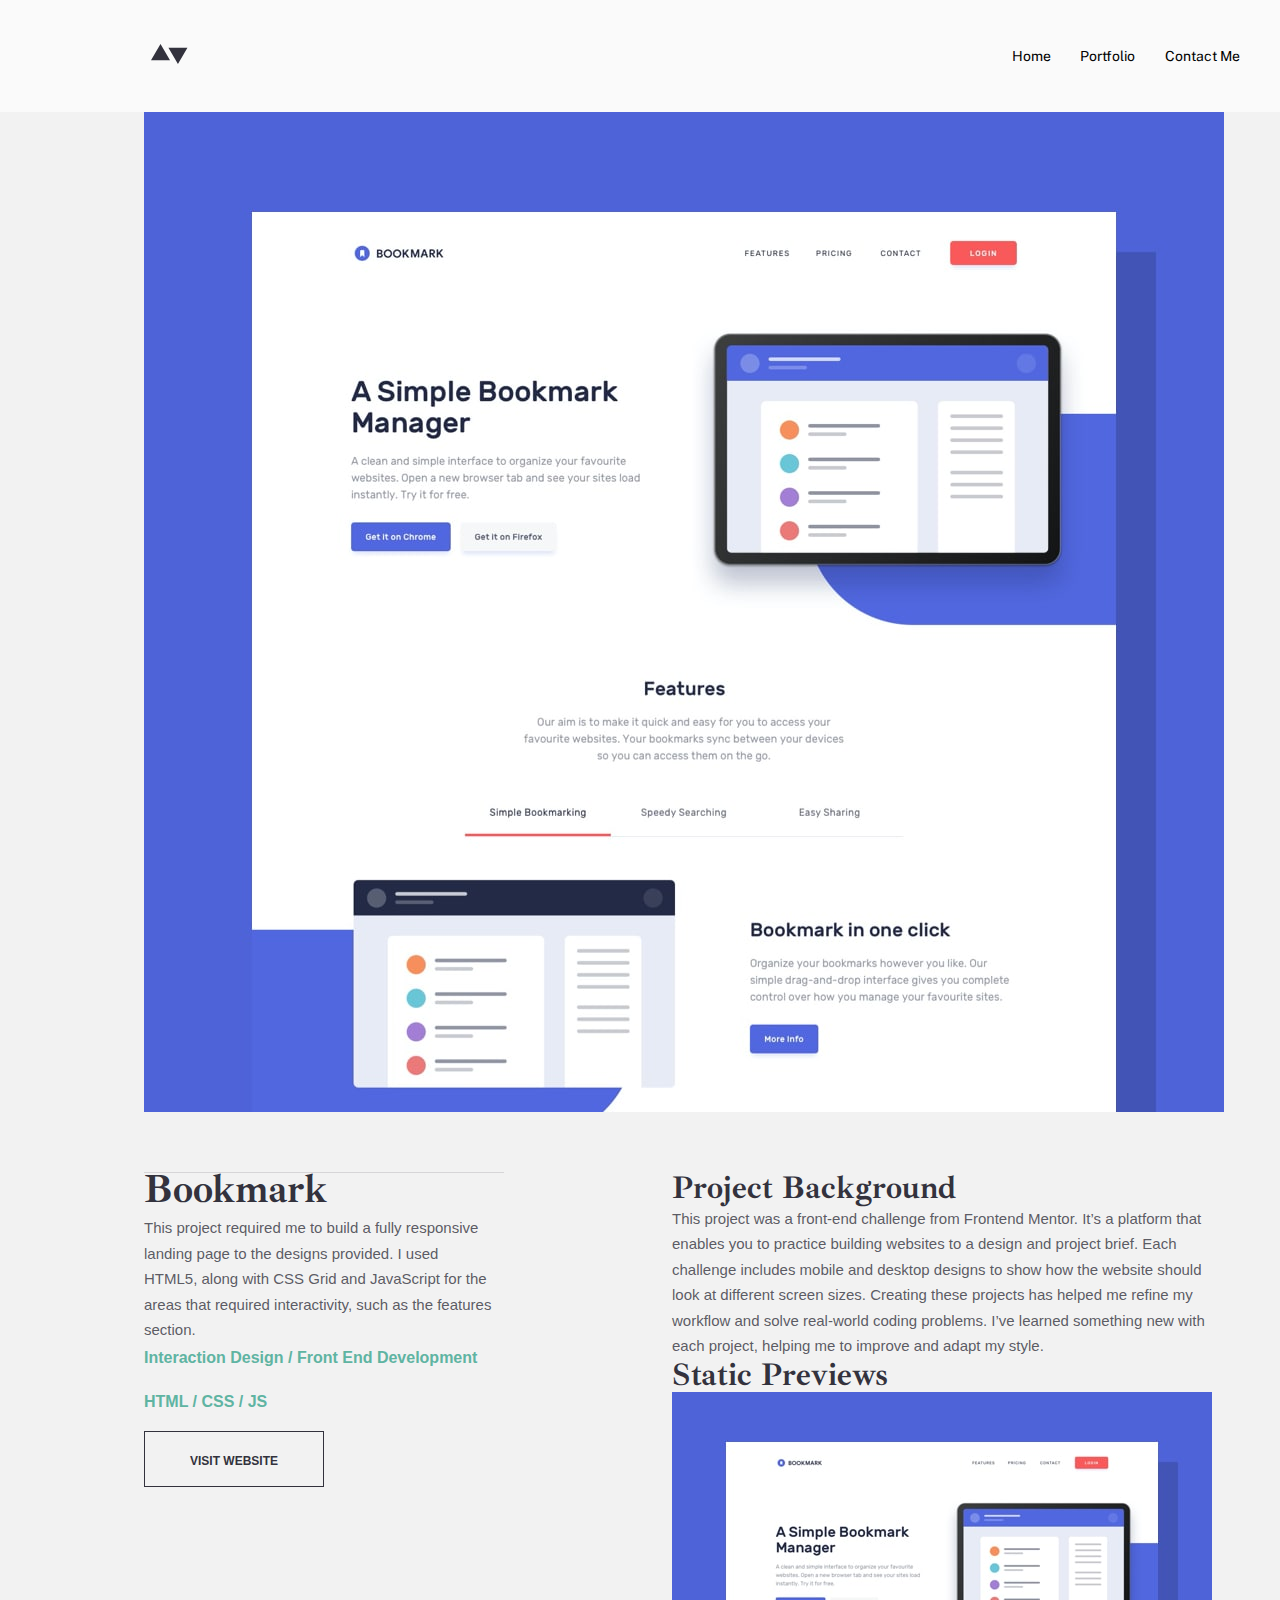
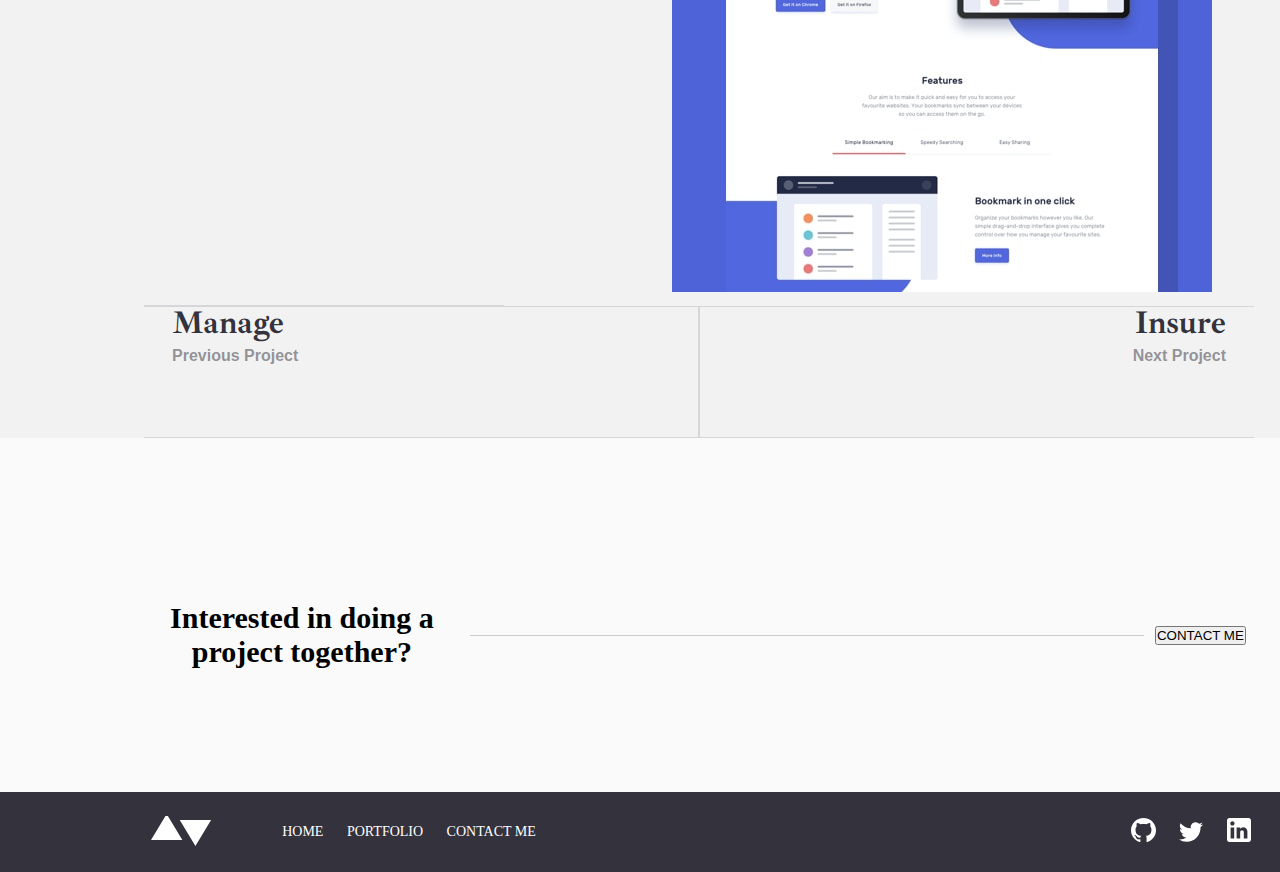
==== assets/pages/bookmark.html @ 5e975a42 "MPW-12: bookmark page fix update" ====
<!DOCTYPE html>
<html lang="en">

<head>
    <meta charset="UTF-8">
    <meta name="viewport" content="width=device-width, initial-scale=1.0">

    <link rel="icon" type="image/png" sizes="32x32" href="./images/favicon-32x32.png">
    <link rel="stylesheet" href="../custom/css/root.css" />

    <!-- Add your css here -->
    <link rel="stylesheet" href="../custom/css/bookmark.css" />
    <!-- end of css reference -->

    <title>Frontend Mentor | Bookmark Project</title>
</head>

<body>
    <!-- header -->
    <header>
        <!-- begining primary navagtion -->
        <nav>
            <!-- website logo -->
            <div class="site-brand-logo-container">
                <img src="../images/logo.svg" alt="site logo" />
            </div>
            <div class="empty-col-separator"></div>
            <div class="nav-items-container">
                <ul class="nav-items-list">
                    <li class="nav-list-item">Home</li>
                    <li class="nav-list-item">Portfolio</li>
                    <li class="nav-list-item">Contact Me</li>
                </ul>
            </div>
        </nav>
    </header>
    <!-- end of header -->
    <main>
        <!-- Add your content here -->
        <div class="bookmark_image">
            <img src="../images/portfolio/desktop/image-portfolio-bookmark@2x.jpg" alt="">
        </div>
        <div class="bookmark_links">
            <section class="bookmark_info1">
                <h3>Bookmark</h3>
                <p>
                    This project required me to build a fully responsive landing page to the designs provided. I used
                    HTML5, along with CSS Grid and JavaScript for the areas that required interactivity, such as the
                    features section.
                </p>

                <div><a href="http://">Interaction Design / Front End Development</a></div>
                <div><a href="http://">HTML / CSS / JS</a></div>
                <div class="visit"><a href="http://">VISIT WEBSITE</a></div>

            </section>
            <section class="bookmark_info2">
                <div class="project_background">
                    <h3>Project Background</h3>
                    <p>
                        This project was a front-end challenge from Frontend Mentor. It’s a platform that enables you to
                        practice building websites to a design and project brief. Each challenge includes mobile and
                        desktop designs to show how the website should look at different screen sizes. Creating these
                        projects has helped me refine my workflow and solve real-world coding problems. I’ve learned
                        something new with each project, helping me to improve and adapt my style.
                    </p>
                </div>
                <div class="static_previews">
                    <h3>
                        Static Previews
                    </h3>
                    <img src="../images/portfolio/desktop/image-portfolio-bookmark.jpg" alt="">
                    <p>

                    </p>

                </div>


            </section>
        </div>
        <div class="prev_next">
            <div class="prev">
                <label for="">
                    <h3>Manage</h3>
                </label>
                <a href="">Previous Project</a>

            </div>
            <div class="next">
                <label for="">
                    <h3>Insure</h3>
                </label>
                <a href="">Next Project</a>
            </div>

        </div>

    </main>

    <!-- footer -->
    <footer>
        <div class="footer-container">
            <div class="footer-col-1">
                <h2> Interested in doing a project together? </h2>
            </div>
            <div class="footer-col-2">
                <div class="footer-line-sparator"></div>
            </div>

            <div class="footer-col-3">
                <input type="button" value="CONTACT ME" />
            </div>
        </div>
    </footer>
    <div class="foot-notes-container">
        <div class="foot-notes">

            <div class="foot-logo">
                <svg xmlns="http://www.w3.org/2000/svg" width="61" height="32">
                    <path fill="#FFF" fill-rule="evenodd"
                        d="M60.082 5.878L44.408 32 28.735 5.878h31.347zM15.673 0l15.674 26.122H0L15.673 0z" /></svg>
            </div>
            <div class="foot-nav-items">
                <ul class="foot-nav-list-items">
                    <li>HOME</li>
                    <li>PORTFOLIO</li>
                    <li>CONTACT ME</li>
                </ul>
            </div>
            <div class="empty-col"></div>
            <div class="social-icons">
                <ul class="social-icons-list-items">
                    <li>
                        <svg xmlns="http://www.w3.org/2000/svg" width="25" height="24">
                            <path fill="#FFF"
                                d="M12.5 0C5.594 0 0 5.51 0 12.305c0 5.437 3.581 10.048 8.547 11.674.625.116.854-.265.854-.592 0-.292-.01-1.066-.016-2.092-3.477.742-4.21-1.65-4.21-1.65-.569-1.42-1.39-1.8-1.39-1.8-1.133-.764.087-.748.087-.748 1.255.086 1.914 1.268 1.914 1.268 1.115 1.881 2.927 1.338 3.641 1.024.113-.797.434-1.338.792-1.646-2.776-.308-5.694-1.366-5.694-6.08 0-1.343.484-2.44 1.286-3.302-.14-.31-.562-1.562.11-3.256 0 0 1.047-.33 3.437 1.261 1-.273 2.063-.409 3.125-.415 1.063.006 2.125.142 3.125.415 2.375-1.591 3.422-1.261 3.422-1.261.672 1.694.25 2.945.125 3.256.797.861 1.281 1.959 1.281 3.302 0 4.727-2.921 5.767-5.703 6.07.438.369.844 1.123.844 2.276 0 1.647-.016 2.97-.016 3.37 0 .322.22.707.86.584 5-1.615 8.579-6.23 8.579-11.658C25 5.509 19.403 0 12.5 0z" />
                        </svg>
                    </li>
                    <li>
                        <svg xmlns="http://www.w3.org/2000/svg" width="24" height="20">
                            <path fill="#FFF"
                                d="M24 2.557a9.83 9.83 0 01-2.828.775A4.932 4.932 0 0023.337.608a9.864 9.864 0 01-3.127 1.195A4.916 4.916 0 0016.616.248c-3.179 0-5.515 2.966-4.797 6.045A13.978 13.978 0 011.671 1.149a4.93 4.93 0 001.523 6.574 4.903 4.903 0 01-2.229-.616c-.054 2.281 1.581 4.415 3.949 4.89a4.935 4.935 0 01-2.224.084 4.928 4.928 0 004.6 3.419A9.9 9.9 0 010 17.54a13.94 13.94 0 007.548 2.212c9.142 0 14.307-7.721 13.995-14.646A10.025 10.025 0 0024 2.557z" />
                        </svg>
                    </li>
                    <li>
                        <svg xmlns="http://www.w3.org/2000/svg" width="24" height="24">
                            <path fill="#FFF"
                                d="M21.6 0H2.4C1.08 0 0 1.08 0 2.4v19.2C0 22.92 1.08 24 2.4 24h19.2c1.32 0 2.4-1.08 2.4-2.4V2.4C24 1.08 22.92 0 21.6 0zM7.2 20.4H3.6V9.6h3.6v10.8zM5.4 7.56c-1.2 0-2.16-.96-2.16-2.16 0-1.2.96-2.16 2.16-2.16 1.2 0 2.16.96 2.16 2.16 0 1.2-.96 2.16-2.16 2.16zm15 12.84h-3.6v-6.36c0-.96-.84-1.8-1.8-1.8-.96 0-1.8.84-1.8 1.8v6.36H9.6V9.6h3.6v1.44c.6-.96 1.92-1.68 3-1.68 2.28 0 4.2 1.92 4.2 4.2v6.84z" />
                        </svg>
                    </li>
                </ul>
            </div>
            <div></div>
        </div>
    </div>
    <!-- end of footer -->

</body>

</html>
---- assets/custom/css/root.css ----
@import url("https://fonts.googleapis.com/css2?family=Ibarra+Real+Nova:wght@400;700&family=Public+Sans&display=swap");

* {
  margin: 0;
  padding: 0;
  box-sizing: border-boxs;
}

:root {
  --SlightlyDesaturatedCyan: #5fb4a2;
  --DarkBlue: #203a4c;
  --GrayishDarkBlue: #33323d;
  --VeryLightGreyBG: #fafafa;
  --LightGreyTextField: #eaeaeb;
  --BrightRedErrors: #f43030;
  --white: #fff;
}

body {
  width: 1440px;
  background-color: var(--VeryLightGreyBG);
  overflow-x: hidden;
}

/* navigation */

nav,
main,
.foot-notes {
  width: 79%;
  height: 32px;
  display: flex;
  justify-content: start;
  align-items: center;
  margin: 40px auto;
  overflow: hidden;
  box-sizing: border-box;
  font-size: 14px;
}

.site-brand-logo-container img {
  width: 60%;
  height: auto;
}
.nav-items-container ul li {
  font-family: "Public Sans", sans-serif;
  display: inline-block;
  list-style: none;
  margin-left: 26px;
}
.empty-col-separator {
  width: 68%;
}
/* Footer */

footer {
  width: 100%;
  height: 314px;
  display: flex;
  justify-content: center;
}
.footer-container {
  width: 78%;
  height: 100%;
  display: flex;
  justify-content: end;
  align-items: center;
  overflow: hidden;
  box-sizing: border-box;
  font-size: 14px;
  margin-left: -50px;
  text-align: center;
}

.footer-container > div {
  display: flex;
  align-items: center;
  height: 100%;
}
.footer-col-1 {
  width: 29%;
  margin: 0 auto;
}
.footer-col-2 {
  text-align: center;
  width: 60%;
}
.footer-line-sparator {
  width: 100%;
  height: 1px;
  background-color: #ccc;
  margin: 0 auto;
}
.footer-col-3 {
  display: flex;
  justify-content: center;
  width: 10%;
}
.foot-notes-container {
  width: 100%;
  height: 80px;
  background-color: var(--GrayishDarkBlue);
  display: flex;
  align-items: center;
  color: var(--white);
}
.foot-notes > .foot-nav-items > ul li,
.social-icons > ul li {
  display: inline-block;
  margin: 10px;
}
.foot-logo img {
  width: 60.08px;
  height: 32px;
}

.foot-notes > div {
  display: inline-block;
}
.empty-col {
  width: 40%;
}

.social-icons,
.foot-nav-items,
.empty-col {
  margin-left: 60px;
}

/* Typography */
h1 {
  font-family: "Ibarra Real Nova Bold";
  font-size: 44px;
  padding: 50px;
  line-height: -0.45;
}
h2 {
  font-family: "Ibarra Real Nova Bold";
  font-size: 30px;
  line-height: -0.36;
  padding: 30px;
}

h3 {
  font-family: "Ibarra Real Nova Regular";
  /* 32px, 36px Line, -0.29Charater */
}

p {
  font-family: "Public Sans Regular";
  font-size: 16px;
  line-height: 30px;
}

p {
  font-family: "Public Sans Regular";
  font-size: 15px;
  line-height: 30px;
}
---- assets/custom/css/bookmark.css ----
main {
  background-color: #f2f2f2;
  display: grid;
  align-content: space-around;
  justify-content: space-between;
  padding: 0 10%;
  width: 1440px;
  height: auto;
}
.bookmark_links {
  display: flex;
  justify-content: space-between;
  width: 1110px;
  margin-top: 4em;
}

.bookmark_info1 {
  margin: 4em, 0;
  padding-bottom: 8px;
  padding-right: 10px;
  border-top: 1px solid rgba(51, 50, 61, 0.15);
  border-bottom: 1px solid rgba(51, 50, 61, 0.15);
}
.bookmark_info1 > h3 {
  margin-bottom: 0;
  height: 42px;
  width: 350px;
  left: 0px;
  top: 0px;
  color: #33323d;
  font-family: Ibarra Real Nova;
  font-style: Bold;
  font-size: 40px;
  line-height: 42px;
  line-height: 84%;
}
p {
  font-family: sans-serif;
  font-size: 15px;
  font-weight: 400px;
  line-height: 30px;
  line-height: 170%;
  text-align: left;
  color: rgba(51, 50, 61, 0.8);
}

.bookmark_info1 > div {
  margin-bottom: 1em;
}
.visit {
  border: 1px solid #33323d;

  display: flex;
  width: 178px;
  height: 40px;
  justify-content: space-around;
  padding-top: 4%;
}
.visit > a {
  color: #33323d;
  font-size: 12px;
}

div > a {
  color: #5fb4a2;
  text-decoration: none;
  font-family: sans-serif;
  font-size: 16px;
  font-weight: 700;
  line-height: 30px;
  letter-spacing: 0px;
  text-align: left;
}
.bookmark_info2 {
  /* margin-top: 3em; */
  margin-left: 12em;
  padding-bottom: 10px;
  padding-right: 50px;
}
.project_background > h3 {
  margin-top: 0;
  left: 0px;
  top: 0px;
  color: #33323d;
  font-family: Ibarra Real Nova;
  font-size: 32px;
  line-height: 42px;
  line-height: 105%;
}
.static_previews > h3 {
  margin-top: 0;
  left: 0px;
  top: 0px;
  color: #33323d;
  font-family: Ibarra Real Nova;
  font-size: 32px;
  line-height: 42px;
  line-height: 105%;
}
.prev_next {
  display: flex;
  width: 1110px;
  height: 130px;
  border-top: 1px solid rgba(51, 50, 61, 0.15);
  border-bottom: 1px solid rgba(51, 50, 61, 0.15);
}
.prev_next > .prev {
  border-right: 1px solid rgba(51, 50, 61, 0.15);
  width: 50%;
  padding-left: 2em;
}
.prev_next > .next {
  padding-right: 2em;
  direction: rtl;
  border-left: 1px solid rgba(51, 50, 61, 0.15);
  width: 50%;
}
.prev > a,
.next > a {
  color: rgba(51, 50, 61, 0.5);
}
label > h3 {
  margin-top: 0;
  left: 0px;
  top: 0px;
  color: #33323d;
  font-family: Ibarra Real Nova;
  font-size: 32px;
  line-height: 42px;
  line-height: 105%;
}
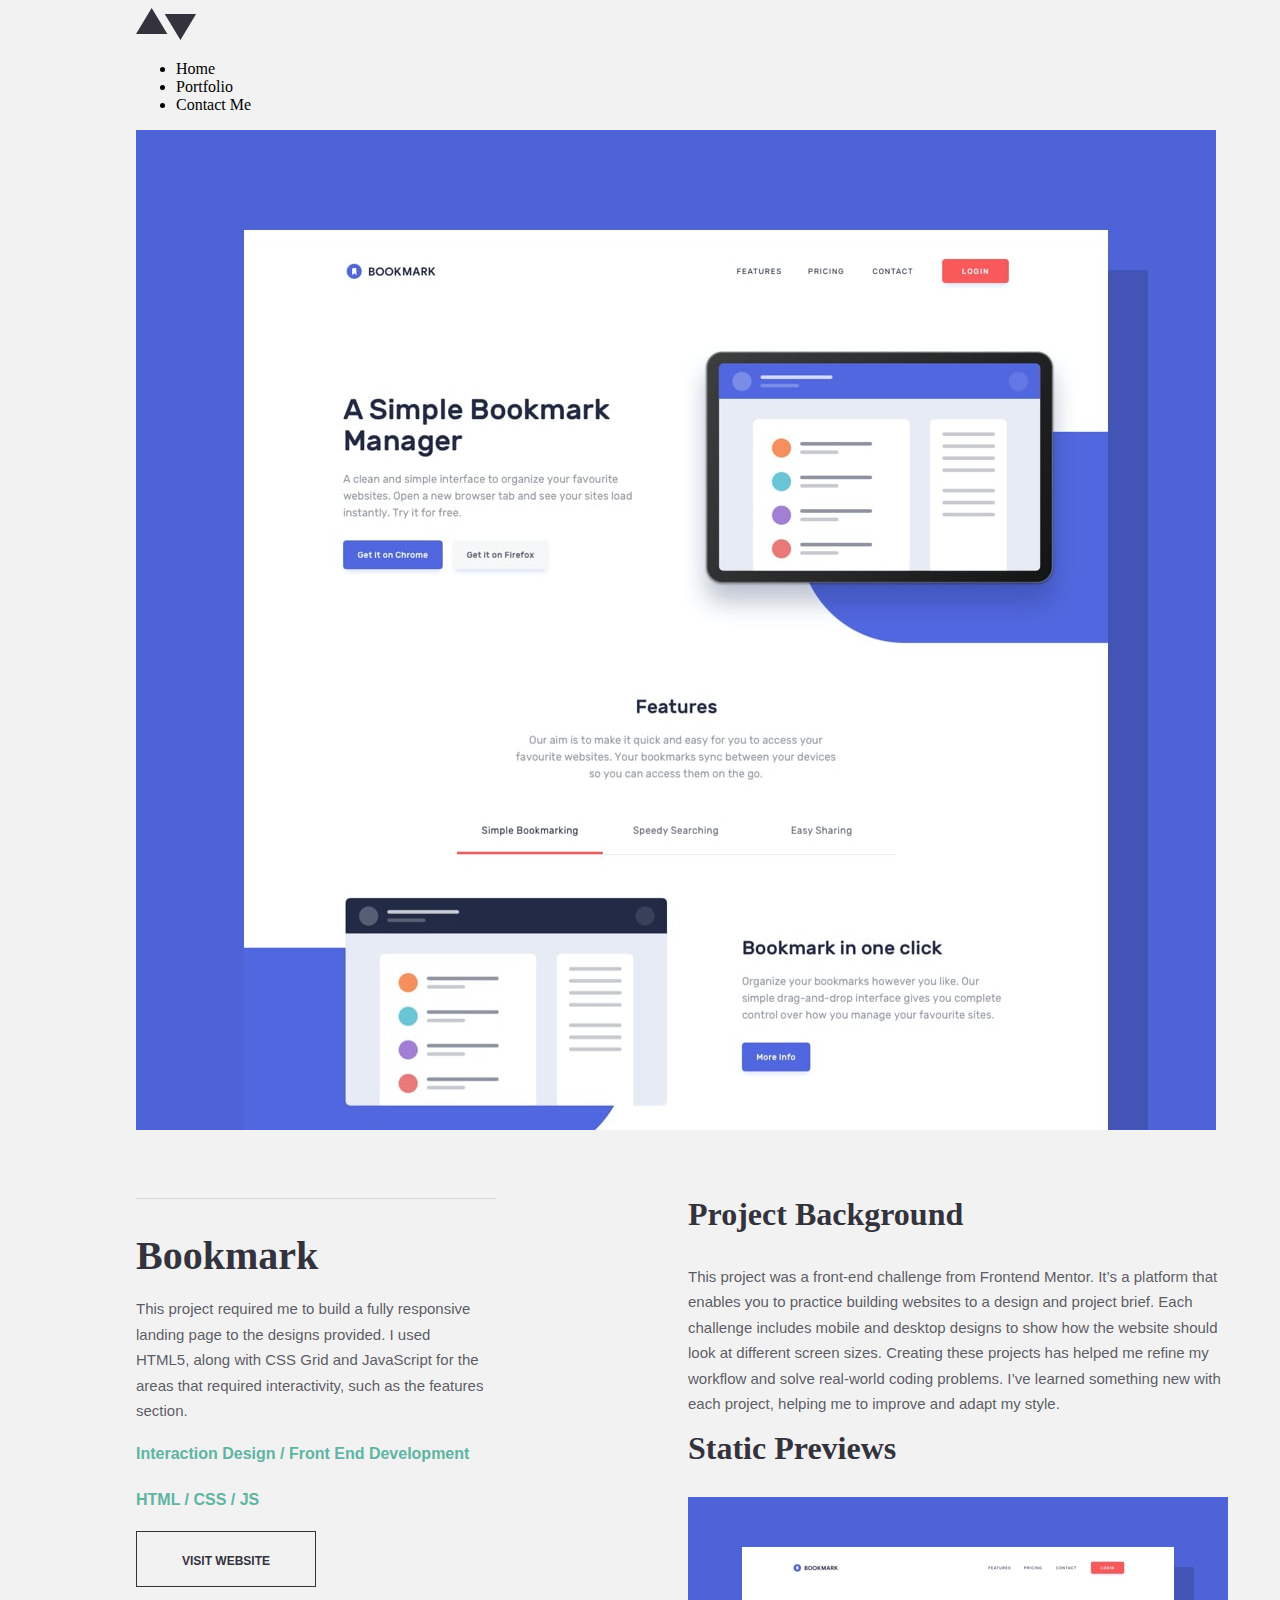
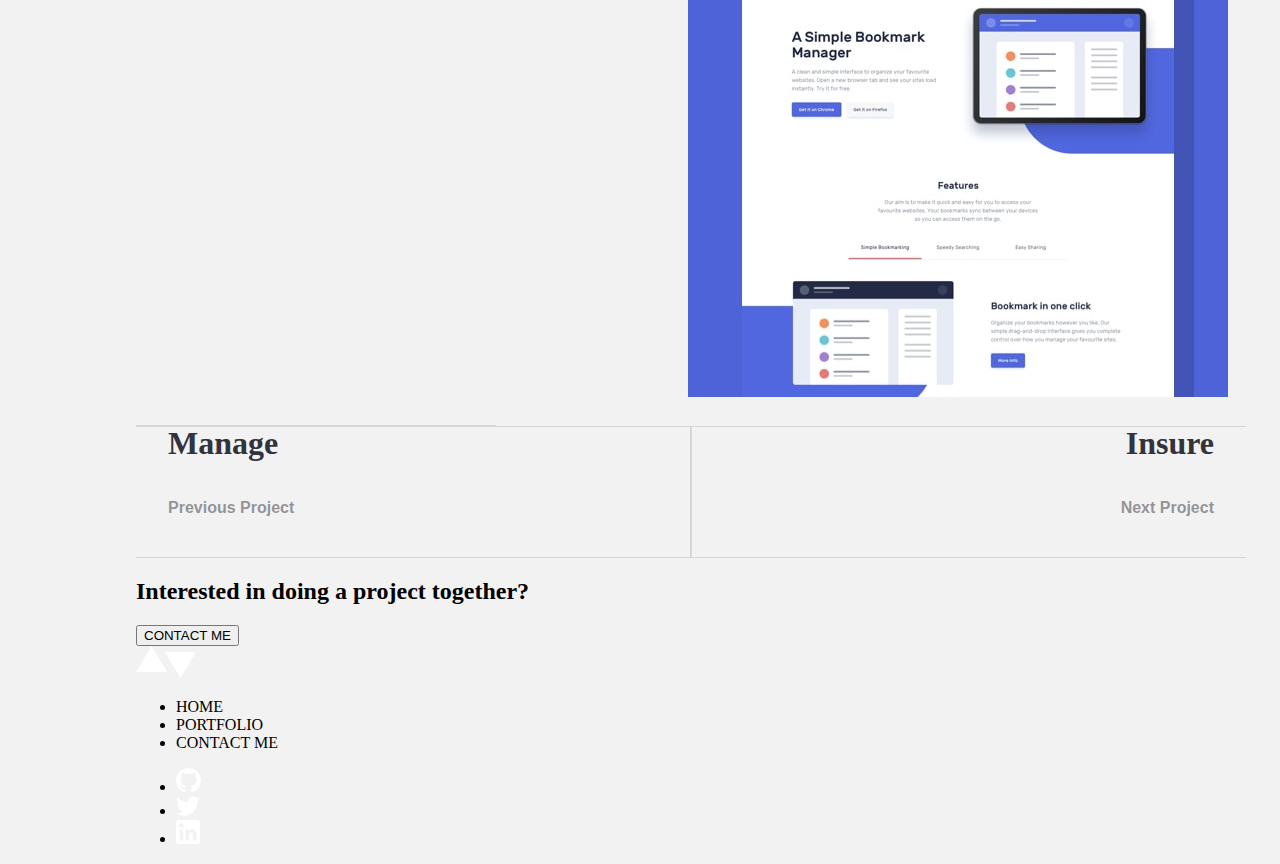
==== commit a14a1292: "Merge pull request #5 from BoaduJnr/MPW-12" ====
--- a/assets/pages/bookmark.html
+++ b/assets/pages/bookmark.html
@@ -6,7 +6,7 @@
     <meta name="viewport" content="width=device-width, initial-scale=1.0">
 
     <link rel="icon" type="image/png" sizes="32x32" href="./images/favicon-32x32.png">
-    <link rel="stylesheet" href="../custom/css/root.css" />
+    <!-- <link rel="stylesheet" href="../custom/css/root.css" /> -->
 
     <!-- Add your css here -->
     <link rel="stylesheet" href="../custom/css/bookmark.css" />
@@ -43,10 +43,8 @@
         <div class="bookmark_links">
             <section class="bookmark_info1">
                 <h3>Bookmark</h3>
-                <p>
-                    This project required me to build a fully responsive landing page to the designs provided. I used
-                    HTML5, along with CSS Grid and JavaScript for the areas that required interactivity, such as the
-                    features section.
+                 <p>
+                    This project required me to build a fully responsive landing page to the designs provided. I used HTML5, along with CSS Grid and JavaScript for the areas that required interactivity, such as the features section.
                 </p>
 
                 <div><a href="http://">Interaction Design / Front End Development</a></div>
@@ -58,16 +56,12 @@
                 <div class="project_background">
                     <h3>Project Background</h3>
                     <p>
-                        This project was a front-end challenge from Frontend Mentor. It’s a platform that enables you to
-                        practice building websites to a design and project brief. Each challenge includes mobile and
-                        desktop designs to show how the website should look at different screen sizes. Creating these
-                        projects has helped me refine my workflow and solve real-world coding problems. I’ve learned
-                        something new with each project, helping me to improve and adapt my style.
+                        This project was a front-end  challenge from Frontend Mentor. It’s a platform that enables you to practice building websites to a design and project brief. Each challenge includes mobile and desktop designs to show how the website should look at different screen sizes. Creating these projects has helped me refine my workflow and solve real-world coding problems. I’ve learned something new with each project, helping me to improve and adapt my style.
                     </p>
                 </div>
                 <div class="static_previews">
                     <h3>
-                        Static Previews
+                        Static Previews 
                     </h3>
                     <img src="../images/portfolio/desktop/image-portfolio-bookmark.jpg" alt="">
                     <p>
@@ -75,25 +69,21 @@
                     </p>
 
                 </div>
-
-
+                
+               
             </section>
         </div>
         <div class="prev_next">
             <div class="prev">
-                <label for="">
-                    <h3>Manage</h3>
-                </label>
+                <label for=""><h3>Manage</h3></label>
                 <a href="">Previous Project</a>
 
             </div>
             <div class="next">
-                <label for="">
-                    <h3>Insure</h3>
-                </label>
+                <label for=""><h3>Insure</h3></label>
                 <a href="">Next Project</a>
             </div>
-
+            
         </div>
 
     </main>
--- a/assets/custom/css/bookmark.css
+++ b/assets/custom/css/bookmark.css
@@ -1,131 +1,146 @@
-main {
-  background-color: #f2f2f2;
-  display: grid;
-  align-content: space-around;
-  justify-content: space-between;
-  padding: 0 10%;
-  width: 1440px;
-  height: auto;
+body{
+    background-color: #F2F2F2;
+    /* display: grid;
+    align-content: space-around;
+    justify-content: space-between; */
+    padding: 0 10%;
+    Width: 1440px;
+    
 }
 .bookmark_links {
-  display: flex;
-  justify-content: space-between;
-  width: 1110px;
-  margin-top: 4em;
+    display: flex;
+    justify-content: space-between;
+    Width: 1110px;
+    margin-top: 4em;
+
 }
 
-.bookmark_info1 {
-  margin: 4em, 0;
-  padding-bottom: 8px;
-  padding-right: 10px;
-  border-top: 1px solid rgba(51, 50, 61, 0.15);
-  border-bottom: 1px solid rgba(51, 50, 61, 0.15);
+
+.bookmark_info1{
+    margin: 4em, 0;
+    padding-bottom: 8px;
+    padding-right: 10px;
+    border-top: 1px solid  rgba(51,50,61,0.15);
+    border-bottom: 1px solid  rgba(51,50,61,0.15);
+    
 }
-.bookmark_info1 > h3 {
-  margin-bottom: 0;
-  height: 42px;
-  width: 350px;
-  left: 0px;
-  top: 0px;
-  color: #33323d;
-  font-family: Ibarra Real Nova;
-  font-style: Bold;
-  font-size: 40px;
-  line-height: 42px;
-  line-height: 84%;
+.bookmark_info1 >h3{
+    margin-bottom: 0;
+    height: 42px;
+    width: 350px;
+    left: 0px;
+    top: 0px;
+    color: #33323D;
+    Font-family: Ibarra Real Nova;
+    font-style: Bold;
+    Font-size: 40px;
+    Line-height: 42px;
+    Line-height: 84%;
+
 }
-p {
-  font-family: sans-serif;
-  font-size: 15px;
-  font-weight: 400px;
-  line-height: 30px;
-  line-height: 170%;
-  text-align: left;
-  color: rgba(51, 50, 61, 0.8);
+p{
+    font-family: sans-serif;
+    font-size: 15px;
+    font-weight: 400px;
+    line-height: 30px;
+    line-height: 170%;
+    text-align: left;
+    color: rgba(51,50,61,0.8);;
 }
 
-.bookmark_info1 > div {
-  margin-bottom: 1em;
+.bookmark_info1 >div{
+    margin-bottom: 1em;
 }
-.visit {
-  border: 1px solid #33323d;
-
-  display: flex;
-  width: 178px;
-  height: 40px;
-  justify-content: space-around;
-  padding-top: 4%;
+.visit{
+    border: 1px solid  #33323D;
+    
+    display: flex;
+    Width: 178px;
+    Height: 40px;
+    justify-content:space-around;
+    padding-top: 4%;
 }
-.visit > a {
-  color: #33323d;
-  font-size: 12px;
+.visit >a{
+    color: #33323D;
+    font-size: 12px;
 }
 
-div > a {
-  color: #5fb4a2;
-  text-decoration: none;
-  font-family: sans-serif;
-  font-size: 16px;
-  font-weight: 700;
-  line-height: 30px;
-  letter-spacing: 0px;
-  text-align: left;
+div >a{
+    color: #5FB4A2;
+    text-decoration: none;
+    font-family: sans-serif;
+    font-size: 16px;
+    font-weight: 700;
+    line-height: 30px;
+    letter-spacing: 0px;
+    text-align: left;
+
 }
-.bookmark_info2 {
-  /* margin-top: 3em; */
-  margin-left: 12em;
-  padding-bottom: 10px;
-  padding-right: 50px;
+.bookmark_info2{
+    /* margin-top: 3em; */
+    margin-left: 12em;
+    padding-bottom: 10px;
+    padding-right: 50px;
+   
+    
+  
 }
-.project_background > h3 {
-  margin-top: 0;
-  left: 0px;
-  top: 0px;
-  color: #33323d;
-  font-family: Ibarra Real Nova;
-  font-size: 32px;
-  line-height: 42px;
-  line-height: 105%;
+.project_background >h3{
+   margin-top: 0;
+    left: 0px;
+    top: 0px;
+    color: #33323D;
+    Font-family: Ibarra Real Nova;
+    Font-size: 32px;
+    Line-height: 42px;
+    Line-height: 105%;
+
 }
-.static_previews > h3 {
-  margin-top: 0;
-  left: 0px;
-  top: 0px;
-  color: #33323d;
-  font-family: Ibarra Real Nova;
-  font-size: 32px;
-  line-height: 42px;
-  line-height: 105%;
+ .static_previews >h3{
+    margin-top: 0;
+     left: 0px;
+     top: 0px;
+     color: #33323D;
+     Font-family: Ibarra Real Nova;
+     Font-size: 32px;
+     Line-height: 42px;
+     Line-height: 105%;
+ 
+ }
+.prev_next{
+    display: flex;
+    Width: 1110px;
+    height: 130px;
+    border-top: 1px solid  rgba(51,50,61,0.15);
+    border-bottom: 1px solid  rgba(51,50,61,0.15);
 }
-.prev_next {
-  display: flex;
-  width: 1110px;
-  height: 130px;
-  border-top: 1px solid rgba(51, 50, 61, 0.15);
-  border-bottom: 1px solid rgba(51, 50, 61, 0.15);
+.prev_next >.prev{
+    border-right: 1px solid  rgba(51,50,61,0.15);
+    width: 50%;
+    padding-left: 2em;
+    
+
 }
-.prev_next > .prev {
-  border-right: 1px solid rgba(51, 50, 61, 0.15);
-  width: 50%;
-  padding-left: 2em;
+.prev_next >.next{
+    padding-right: 2em;
+    direction: rtl;
+    border-left: 1px solid  rgba(51,50,61,0.15);
+    width: 50%;
+
 }
-.prev_next > .next {
-  padding-right: 2em;
-  direction: rtl;
-  border-left: 1px solid rgba(51, 50, 61, 0.15);
-  width: 50%;
+.prev >a, .next >a{
+    color: rgba(51, 50, 61, 0.5);
 }
-.prev > a,
-.next > a {
-  color: rgba(51, 50, 61, 0.5);
+label >h3{
+    margin-top: 0;
+    left: 0px;
+    top: 0px;
+    color: #33323D;
+    Font-family: Ibarra Real Nova;
+    Font-size: 32px;
+    Line-height: 42px;
+    Line-height: 105%;
 }
-label > h3 {
-  margin-top: 0;
-  left: 0px;
-  top: 0px;
-  color: #33323d;
-  font-family: Ibarra Real Nova;
-  font-size: 32px;
-  line-height: 42px;
-  line-height: 105%;
-}
+
+
+
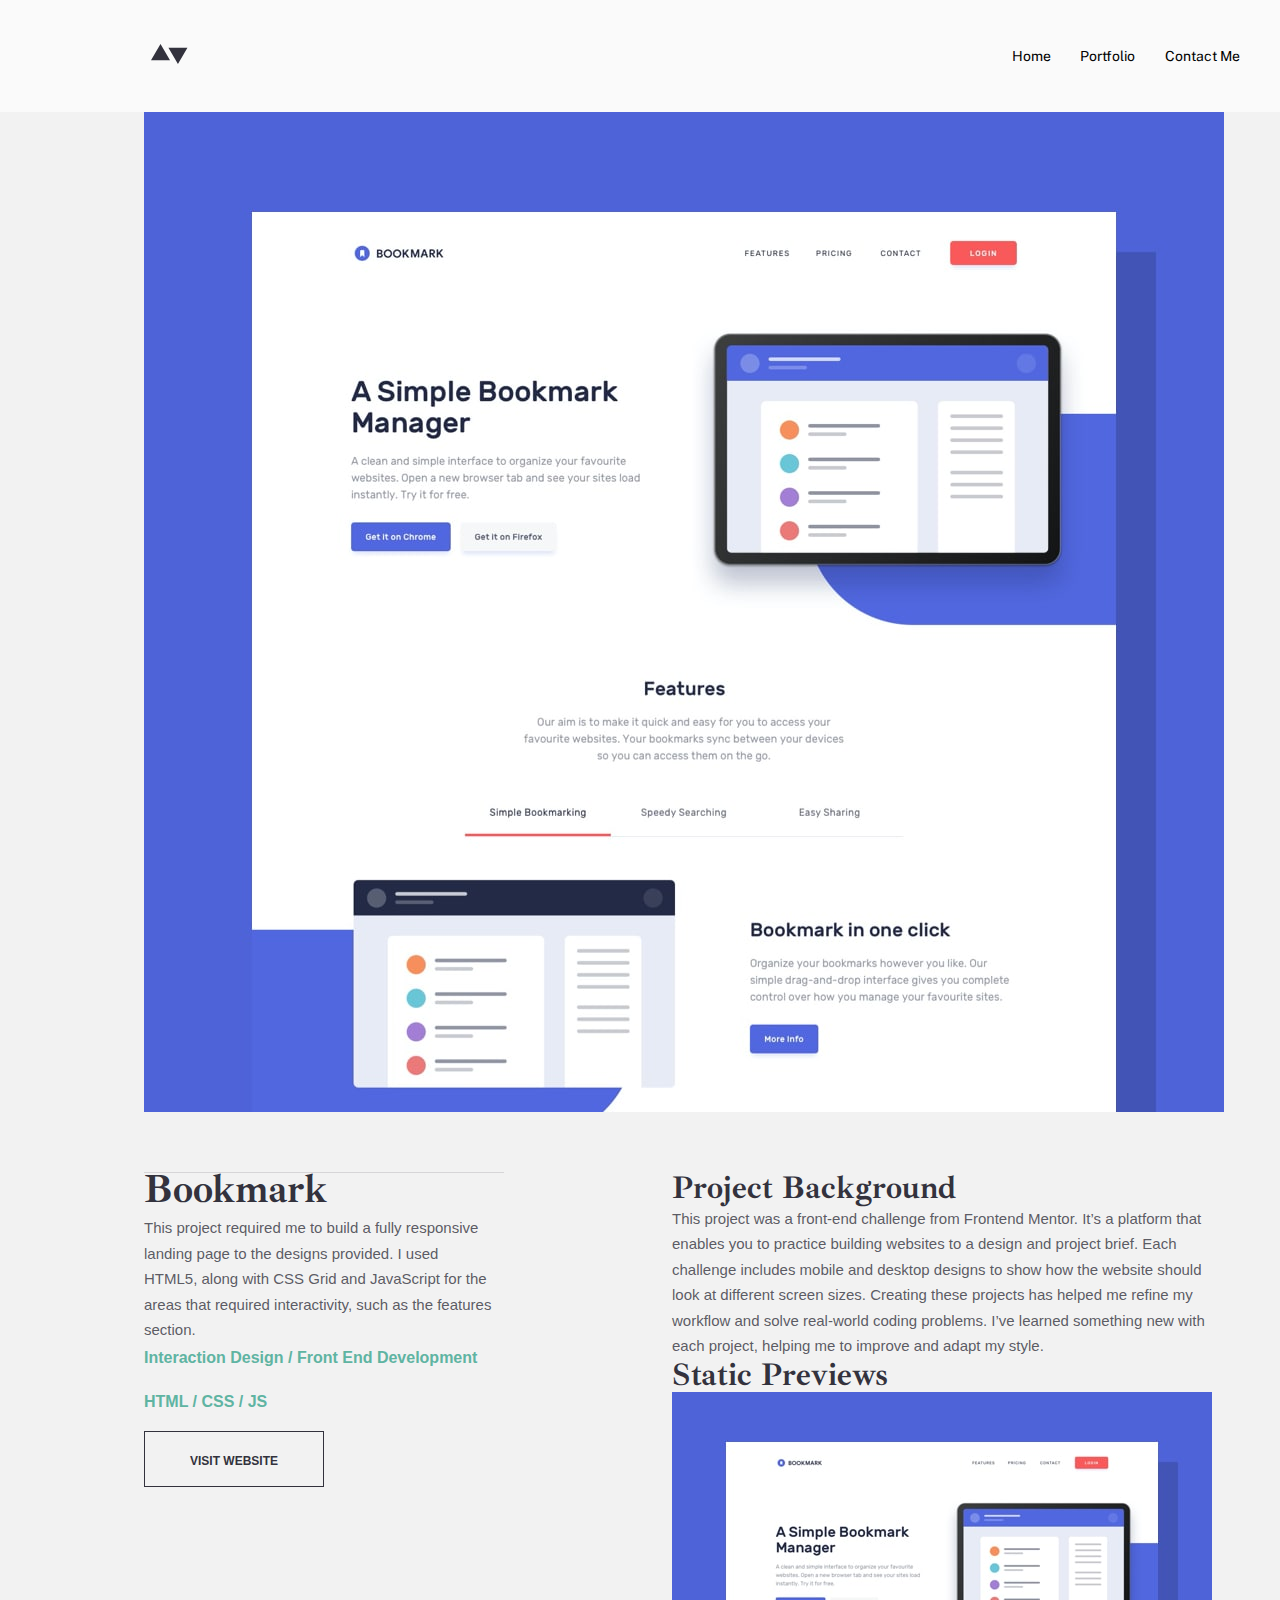
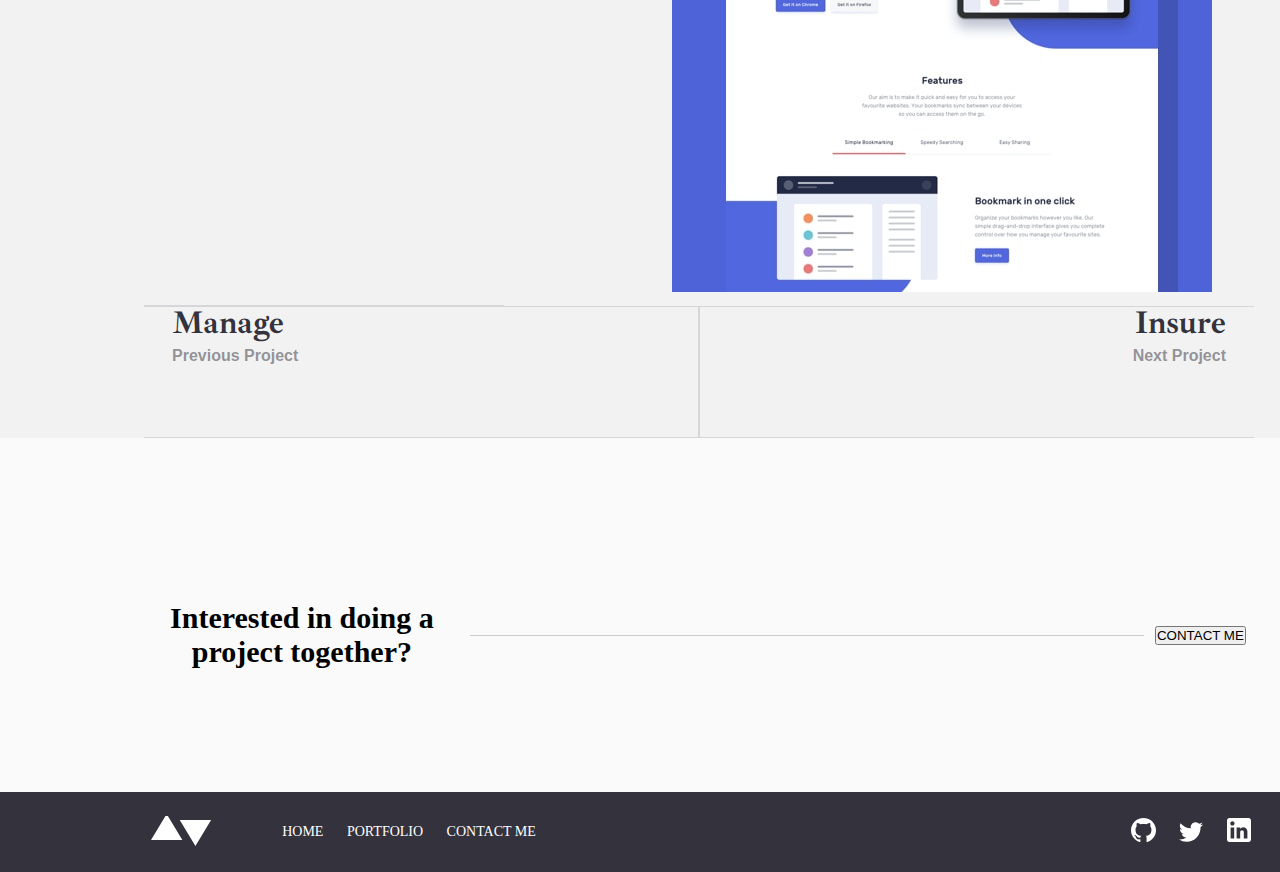
==== commit 7693ba07: "Merge pull request #6 from CandyEsinam/MPW-9" ====
--- a/assets/pages/bookmark.html
+++ b/assets/pages/bookmark.html
@@ -6,7 +6,7 @@
     <meta name="viewport" content="width=device-width, initial-scale=1.0">
 
     <link rel="icon" type="image/png" sizes="32x32" href="./images/favicon-32x32.png">
-    <!-- <link rel="stylesheet" href="../custom/css/root.css" /> -->
+    <link rel="stylesheet" href="../custom/css/root.css" />
 
     <!-- Add your css here -->
     <link rel="stylesheet" href="../custom/css/bookmark.css" />
@@ -43,8 +43,10 @@
         <div class="bookmark_links">
             <section class="bookmark_info1">
                 <h3>Bookmark</h3>
-                 <p>
-                    This project required me to build a fully responsive landing page to the designs provided. I used HTML5, along with CSS Grid and JavaScript for the areas that required interactivity, such as the features section.
+                <p>
+                    This project required me to build a fully responsive landing page to the designs provided. I used
+                    HTML5, along with CSS Grid and JavaScript for the areas that required interactivity, such as the
+                    features section.
                 </p>
 
                 <div><a href="http://">Interaction Design / Front End Development</a></div>
@@ -56,12 +58,16 @@
                 <div class="project_background">
                     <h3>Project Background</h3>
                     <p>
-                        This project was a front-end  challenge from Frontend Mentor. It’s a platform that enables you to practice building websites to a design and project brief. Each challenge includes mobile and desktop designs to show how the website should look at different screen sizes. Creating these projects has helped me refine my workflow and solve real-world coding problems. I’ve learned something new with each project, helping me to improve and adapt my style.
+                        This project was a front-end challenge from Frontend Mentor. It’s a platform that enables you to
+                        practice building websites to a design and project brief. Each challenge includes mobile and
+                        desktop designs to show how the website should look at different screen sizes. Creating these
+                        projects has helped me refine my workflow and solve real-world coding problems. I’ve learned
+                        something new with each project, helping me to improve and adapt my style.
                     </p>
                 </div>
                 <div class="static_previews">
                     <h3>
-                        Static Previews 
+                        Static Previews
                     </h3>
                     <img src="../images/portfolio/desktop/image-portfolio-bookmark.jpg" alt="">
                     <p>
@@ -69,21 +75,25 @@
                     </p>
 
                 </div>
-                
-               
+
+
             </section>
         </div>
         <div class="prev_next">
             <div class="prev">
-                <label for=""><h3>Manage</h3></label>
+                <label for="">
+                    <h3>Manage</h3>
+                </label>
                 <a href="">Previous Project</a>
 
             </div>
             <div class="next">
-                <label for=""><h3>Insure</h3></label>
+                <label for="">
+                    <h3>Insure</h3>
+                </label>
                 <a href="">Next Project</a>
             </div>
-            
+
         </div>
 
     </main>
--- a/assets/custom/css/bookmark.css
+++ b/assets/custom/css/bookmark.css
@@ -1,146 +1,131 @@
-body{
-    background-color: #F2F2F2;
-    /* display: grid;
-    align-content: space-around;
-    justify-content: space-between; */
-    padding: 0 10%;
-    Width: 1440px;
-    
+main {
+  background-color: #f2f2f2;
+  display: grid;
+  align-content: space-around;
+  justify-content: space-between;
+  padding: 0 10%;
+  width: 1440px;
+  height: auto;
 }
 .bookmark_links {
-    display: flex;
-    justify-content: space-between;
-    Width: 1110px;
-    margin-top: 4em;
-
+  display: flex;
+  justify-content: space-between;
+  width: 1110px;
+  margin-top: 4em;
 }
 
-
-.bookmark_info1{
-    margin: 4em, 0;
-    padding-bottom: 8px;
-    padding-right: 10px;
-    border-top: 1px solid  rgba(51,50,61,0.15);
-    border-bottom: 1px solid  rgba(51,50,61,0.15);
-    
+.bookmark_info1 {
+  margin: 4em, 0;
+  padding-bottom: 8px;
+  padding-right: 10px;
+  border-top: 1px solid rgba(51, 50, 61, 0.15);
+  border-bottom: 1px solid rgba(51, 50, 61, 0.15);
 }
-.bookmark_info1 >h3{
-    margin-bottom: 0;
-    height: 42px;
-    width: 350px;
-    left: 0px;
-    top: 0px;
-    color: #33323D;
-    Font-family: Ibarra Real Nova;
-    font-style: Bold;
-    Font-size: 40px;
-    Line-height: 42px;
-    Line-height: 84%;
-
+.bookmark_info1 > h3 {
+  margin-bottom: 0;
+  height: 42px;
+  width: 350px;
+  left: 0px;
+  top: 0px;
+  color: #33323d;
+  font-family: Ibarra Real Nova;
+  font-style: Bold;
+  font-size: 40px;
+  line-height: 42px;
+  line-height: 84%;
 }
-p{
-    font-family: sans-serif;
-    font-size: 15px;
-    font-weight: 400px;
-    line-height: 30px;
-    line-height: 170%;
-    text-align: left;
-    color: rgba(51,50,61,0.8);;
+p {
+  font-family: sans-serif;
+  font-size: 15px;
+  font-weight: 400px;
+  line-height: 30px;
+  line-height: 170%;
+  text-align: left;
+  color: rgba(51, 50, 61, 0.8);
 }
 
-.bookmark_info1 >div{
-    margin-bottom: 1em;
+.bookmark_info1 > div {
+  margin-bottom: 1em;
 }
-.visit{
-    border: 1px solid  #33323D;
-    
-    display: flex;
-    Width: 178px;
-    Height: 40px;
-    justify-content:space-around;
-    padding-top: 4%;
+.visit {
+  border: 1px solid #33323d;
+
+  display: flex;
+  width: 178px;
+  height: 40px;
+  justify-content: space-around;
+  padding-top: 4%;
 }
-.visit >a{
-    color: #33323D;
-    font-size: 12px;
+.visit > a {
+  color: #33323d;
+  font-size: 12px;
 }
 
-div >a{
-    color: #5FB4A2;
-    text-decoration: none;
-    font-family: sans-serif;
-    font-size: 16px;
-    font-weight: 700;
-    line-height: 30px;
-    letter-spacing: 0px;
-    text-align: left;
-
+div > a {
+  color: #5fb4a2;
+  text-decoration: none;
+  font-family: sans-serif;
+  font-size: 16px;
+  font-weight: 700;
+  line-height: 30px;
+  letter-spacing: 0px;
+  text-align: left;
 }
-.bookmark_info2{
-    /* margin-top: 3em; */
-    margin-left: 12em;
-    padding-bottom: 10px;
-    padding-right: 50px;
-   
-    
-  
+.bookmark_info2 {
+  /* margin-top: 3em; */
+  margin-left: 12em;
+  padding-bottom: 10px;
+  padding-right: 50px;
 }
-.project_background >h3{
-   margin-top: 0;
-    left: 0px;
-    top: 0px;
-    color: #33323D;
-    Font-family: Ibarra Real Nova;
-    Font-size: 32px;
-    Line-height: 42px;
-    Line-height: 105%;
-
+.project_background > h3 {
+  margin-top: 0;
+  left: 0px;
+  top: 0px;
+  color: #33323d;
+  font-family: Ibarra Real Nova;
+  font-size: 32px;
+  line-height: 42px;
+  line-height: 105%;
 }
- .static_previews >h3{
-    margin-top: 0;
-     left: 0px;
-     top: 0px;
-     color: #33323D;
-     Font-family: Ibarra Real Nova;
-     Font-size: 32px;
-     Line-height: 42px;
-     Line-height: 105%;
- 
- }
-.prev_next{
-    display: flex;
-    Width: 1110px;
-    height: 130px;
-    border-top: 1px solid  rgba(51,50,61,0.15);
-    border-bottom: 1px solid  rgba(51,50,61,0.15);
+.static_previews > h3 {
+  margin-top: 0;
+  left: 0px;
+  top: 0px;
+  color: #33323d;
+  font-family: Ibarra Real Nova;
+  font-size: 32px;
+  line-height: 42px;
+  line-height: 105%;
 }
-.prev_next >.prev{
-    border-right: 1px solid  rgba(51,50,61,0.15);
-    width: 50%;
-    padding-left: 2em;
-    
-
+.prev_next {
+  display: flex;
+  width: 1110px;
+  height: 130px;
+  border-top: 1px solid rgba(51, 50, 61, 0.15);
+  border-bottom: 1px solid rgba(51, 50, 61, 0.15);
 }
-.prev_next >.next{
-    padding-right: 2em;
-    direction: rtl;
-    border-left: 1px solid  rgba(51,50,61,0.15);
-    width: 50%;
-
+.prev_next > .prev {
+  border-right: 1px solid rgba(51, 50, 61, 0.15);
+  width: 50%;
+  padding-left: 2em;
 }
-.prev >a, .next >a{
-    color: rgba(51, 50, 61, 0.5);
+.prev_next > .next {
+  padding-right: 2em;
+  direction: rtl;
+  border-left: 1px solid rgba(51, 50, 61, 0.15);
+  width: 50%;
 }
-label >h3{
-    margin-top: 0;
-    left: 0px;
-    top: 0px;
-    color: #33323D;
-    Font-family: Ibarra Real Nova;
-    Font-size: 32px;
-    Line-height: 42px;
-    Line-height: 105%;
+.prev > a,
+.next > a {
+  color: rgba(51, 50, 61, 0.5);
 }
-
-
-
+label > h3 {
+  margin-top: 0;
+  left: 0px;
+  top: 0px;
+  color: #33323d;
+  font-family: Ibarra Real Nova;
+  font-size: 32px;
+  line-height: 42px;
+  line-height: 105%;
+}
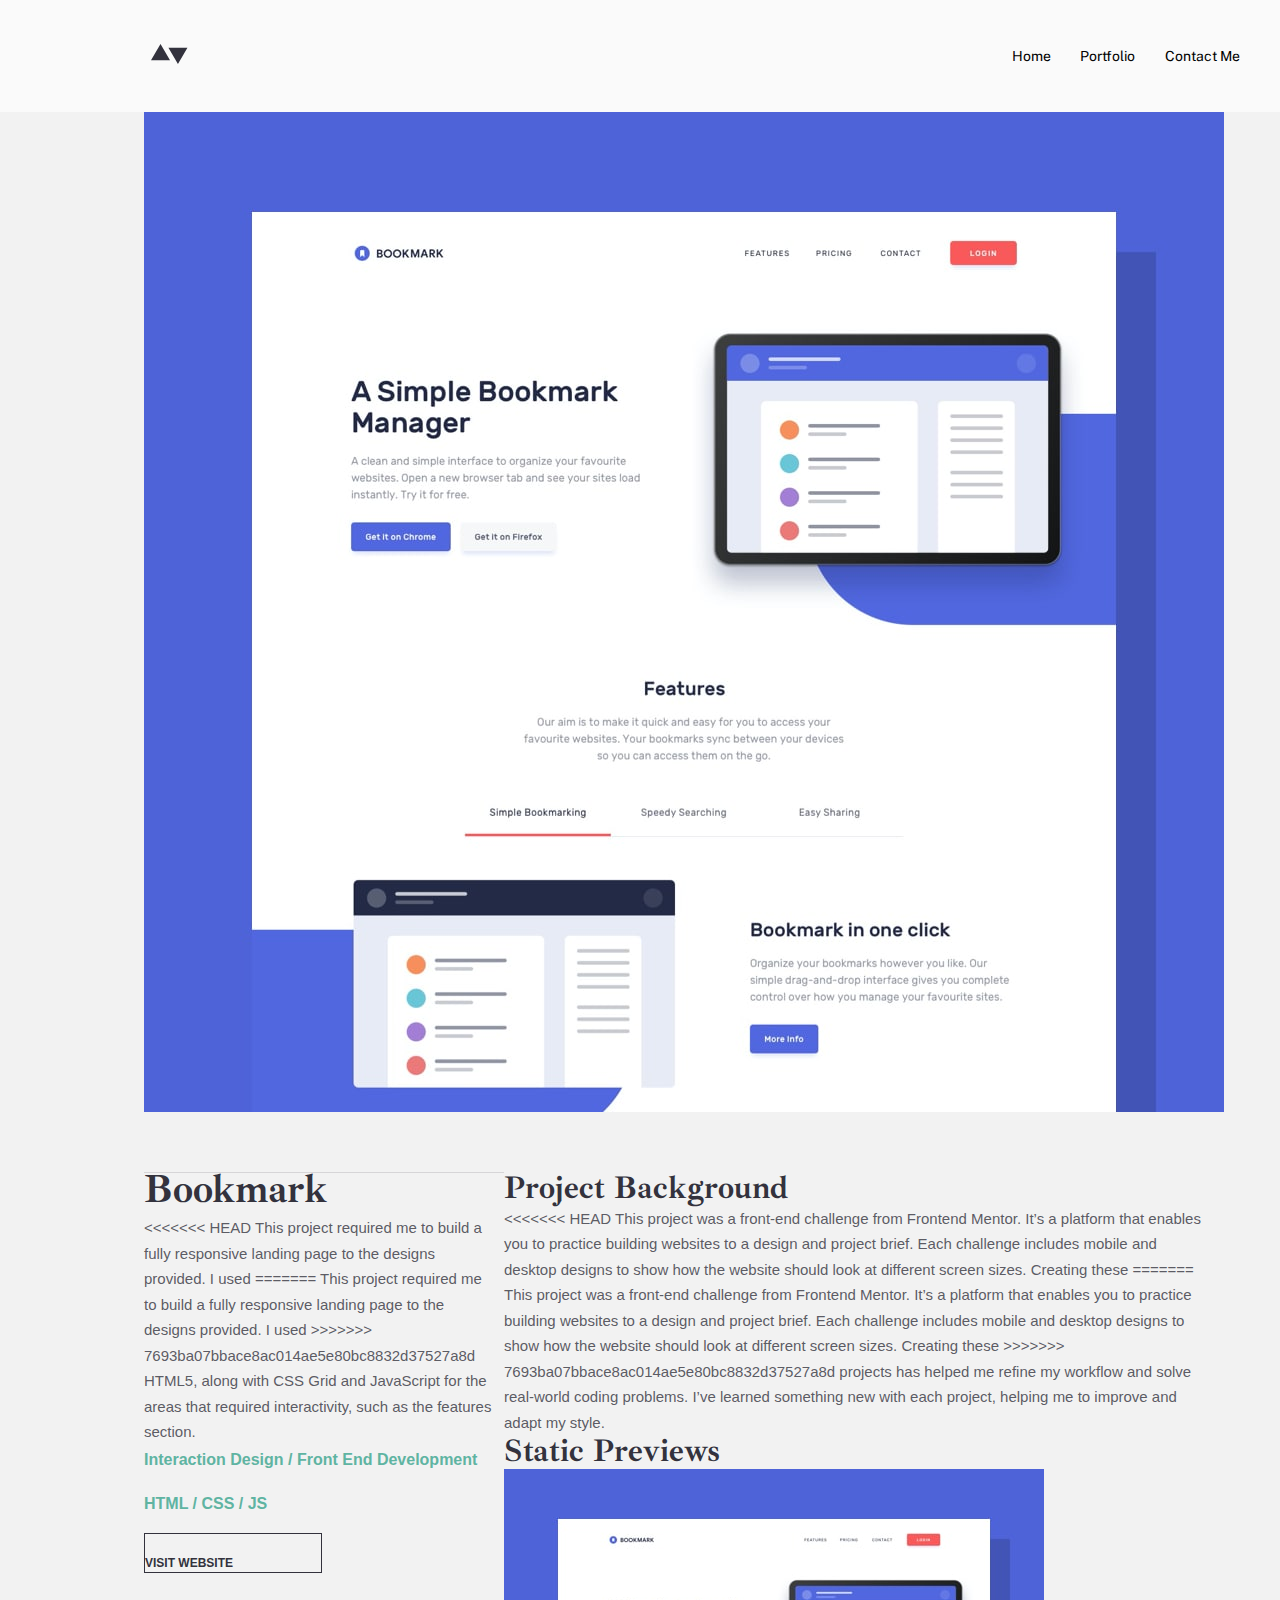
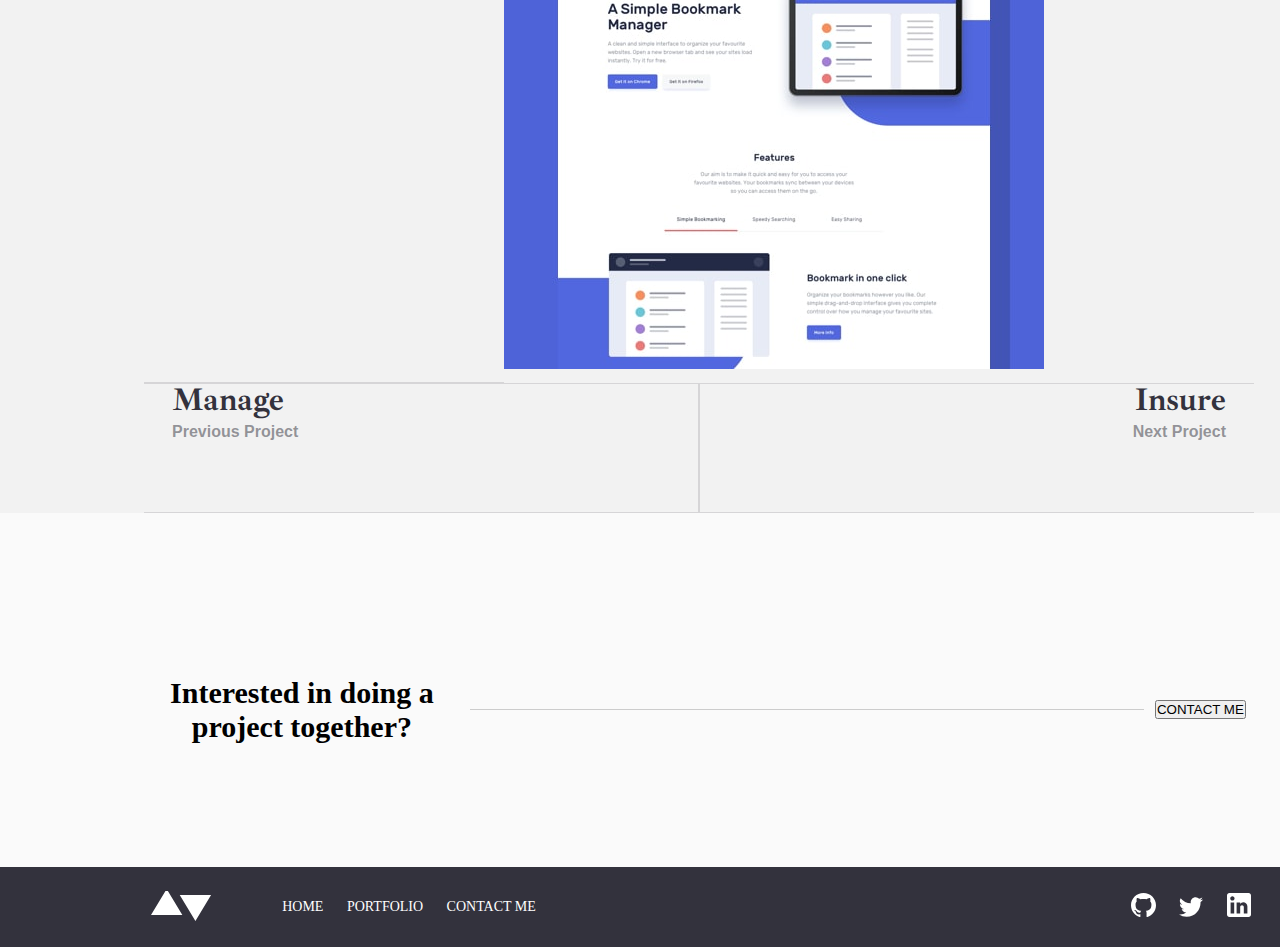
==== commit 2377cf01: "MPW-9: Add home page complete" ====
--- a/assets/pages/bookmark.html
+++ b/assets/pages/bookmark.html
@@ -17,24 +17,25 @@
 
 <body>
     <!-- header -->
-    <header>
-        <!-- begining primary navagtion -->
-        <nav>
-            <!-- website logo -->
-            <div class="site-brand-logo-container">
-                <img src="../images/logo.svg" alt="site logo" />
-            </div>
-            <div class="empty-col-separator"></div>
-            <div class="nav-items-container">
-                <ul class="nav-items-list">
-                    <li class="nav-list-item">Home</li>
-                    <li class="nav-list-item">Portfolio</li>
-                    <li class="nav-list-item">Contact Me</li>
-                </ul>
-            </div>
-        </nav>
+    <!-- <header> -->
+    <!-- begining primary navagtion -->
+    <nav>
+        <!-- website logo -->
+        <div class="site-brand-logo-container">
+            <img src="../images/logo.svg" alt="site logo" />
+        </div>
+        <div class="empty-col-separator"></div>
+        <div class="nav-items-container">
+            <ul class="nav-items-list">
+                <li class="nav-list-item">Home</li>
+                <li class="nav-list-item">Portfolio</li>
+                <li class="nav-list-item">Contact Me</li>
+            </ul>
+        </div>
+    </nav>
     </header>
     <!-- end of header -->
+
     <main>
         <!-- Add your content here -->
         <div class="bookmark_image">
@@ -44,23 +45,36 @@
             <section class="bookmark_info1">
                 <h3>Bookmark</h3>
                 <p>
+<<<<<<< HEAD
+                    This project required me to build a fully responsive landing page to the designs provided. I
+                    used
+=======
                     This project required me to build a fully responsive landing page to the designs provided. I used
+>>>>>>> 7693ba07bbace8ac014ae5e80bc8832d37527a8d
                     HTML5, along with CSS Grid and JavaScript for the areas that required interactivity, such as the
                     features section.
                 </p>
 
-                <div><a href="http://">Interaction Design / Front End Development</a></div>
-                <div><a href="http://">HTML / CSS / JS</a></div>
-                <div class="visit"><a href="http://">VISIT WEBSITE</a></div>
+                <div><a href="#">Interaction Design / Front End Development</a></div>
+                <div><a href="#">HTML / CSS / JS</a></div>
+                <div class="visit"><a href="#">VISIT WEBSITE</a></div>
 
             </section>
             <section class="bookmark_info2">
                 <div class="project_background">
                     <h3>Project Background</h3>
                     <p>
+<<<<<<< HEAD
+                        This project was a front-end challenge from Frontend Mentor. It’s a platform that enables
+                        you to
+                        practice building websites to a design and project brief. Each challenge includes mobile and
+                        desktop designs to show how the website should look at different screen sizes. Creating
+                        these
+=======
                         This project was a front-end challenge from Frontend Mentor. It’s a platform that enables you to
                         practice building websites to a design and project brief. Each challenge includes mobile and
                         desktop designs to show how the website should look at different screen sizes. Creating these
+>>>>>>> 7693ba07bbace8ac014ae5e80bc8832d37527a8d
                         projects has helped me refine my workflow and solve real-world coding problems. I’ve learned
                         something new with each project, helping me to improve and adapt my style.
                     </p>
@@ -70,10 +84,6 @@
                         Static Previews
                     </h3>
                     <img src="../images/portfolio/desktop/image-portfolio-bookmark.jpg" alt="">
-                    <p>
-
-                    </p>
-
                 </div>
 
 
--- a/assets/custom/css/root.css
+++ b/assets/custom/css/root.css
@@ -3,7 +3,7 @@
 * {
   margin: 0;
   padding: 0;
-  box-sizing: border-boxs;
+  box-sizing: border-box;
 }
 
 :root {
@@ -20,6 +20,7 @@
   width: 1440px;
   background-color: var(--VeryLightGreyBG);
   overflow-x: hidden;
+  margin: 0 auto;
 }
 
 /* navigation */
@@ -30,7 +31,7 @@
   width: 79%;
   height: 32px;
   display: flex;
-  justify-content: start;
+  justify-content: left;
   align-items: center;
   margin: 40px auto;
   overflow: hidden;
--- a/assets/custom/css/bookmark.css
+++ b/assets/custom/css/bookmark.css
@@ -7,6 +7,7 @@
   width: 1440px;
   height: auto;
 }
+
 .bookmark_links {
   display: flex;
   justify-content: space-between;
@@ -49,7 +50,10 @@
 }
 .visit {
   border: 1px solid #33323d;
+<<<<<<< HEAD
+=======
 
+>>>>>>> 7693ba07bbace8ac014ae5e80bc8832d37527a8d
   display: flex;
   width: 178px;
   height: 40px;
@@ -72,7 +76,10 @@
   text-align: left;
 }
 .bookmark_info2 {
+<<<<<<< HEAD
+=======
   /* margin-top: 3em; */
+>>>>>>> 7693ba07bbace8ac014ae5e80bc8832d37527a8d
   margin-left: 12em;
   padding-bottom: 10px;
   padding-right: 50px;
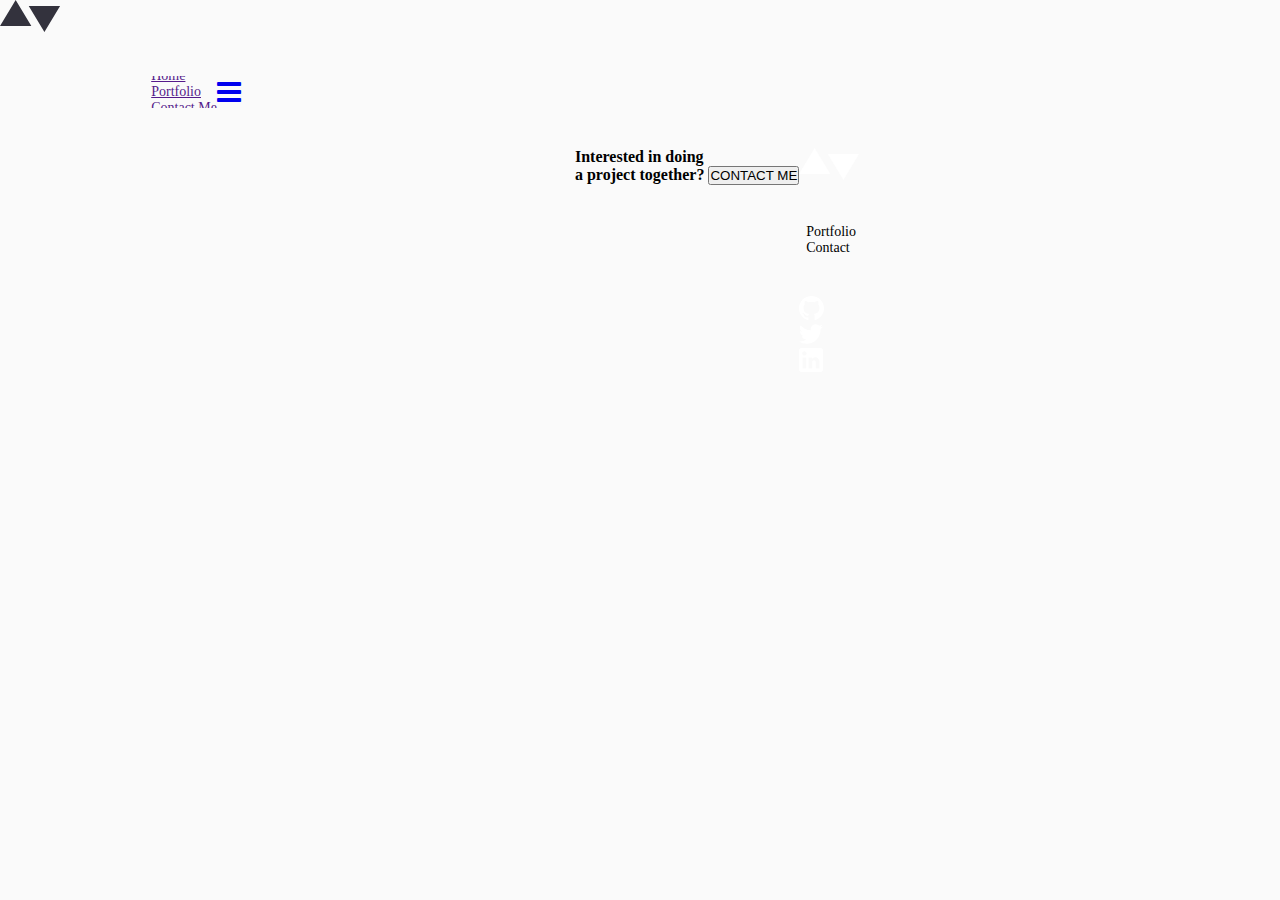
==== commit 88845265: "MPW-16: restructure html and add root mobile styles" ====
--- a/assets/pages/bookmark.html
+++ b/assets/pages/bookmark.html
@@ -6,6 +6,7 @@
     <meta name="viewport" content="width=device-width, initial-scale=1.0">
 
     <link rel="icon" type="image/png" sizes="32x32" href="./images/favicon-32x32.png">
+    <link rel="stylesheet" href="https://cdnjs.cloudflare.com/ajax/libs/font-awesome/4.7.0/css/font-awesome.min.css">
     <link rel="stylesheet" href="../custom/css/root.css" />
 
     <!-- Add your css here -->
@@ -16,28 +17,25 @@
 </head>
 
 <body>
-    <!-- header -->
-    <!-- <header> -->
-    <!-- begining primary navagtion -->
-    <nav>
+    <header>
         <!-- website logo -->
-        <div class="site-brand-logo-container">
+        <div class="main-logo">
             <img src="../images/logo.svg" alt="site logo" />
         </div>
-        <div class="empty-col-separator"></div>
-        <div class="nav-items-container">
-            <ul class="nav-items-list">
-                <li class="nav-list-item">Home</li>
-                <li class="nav-list-item">Portfolio</li>
-                <li class="nav-list-item">Contact Me</li>
+        <!-- begining primary navagtion -->
+        <nav id="primary-nav">
+            <ul id="nav-items-list">
+                <a href=""><li class="nav-list-item">Home</li></a>
+                <a href=""><li class="nav-list-item">Portfolio</li></a>
+                <a href=""><li class="nav-list-item">Contact Me</li></a>
             </ul>
-        </div>
-    </nav>
+            <!-- https://www.w3schools.com/howto/howto_js_mobile_navbar.asp -->
+            <a href="javascript:void(0);" id="nav-icon" onclick="myFunction()">
+                <i class="fa fa-bars fa-2x"></i>
+            </a>
+        </nav>
     </header>
-    <!-- end of header -->
-
-    <main>
-        <!-- Add your content here -->
+    <!-- <main>
         <div class="bookmark_image">
             <img src="../images/portfolio/desktop/image-portfolio-bookmark@2x.jpg" alt="">
         </div>
@@ -45,36 +43,23 @@
             <section class="bookmark_info1">
                 <h3>Bookmark</h3>
                 <p>
-<<<<<<< HEAD
-                    This project required me to build a fully responsive landing page to the designs provided. I
-                    used
-=======
                     This project required me to build a fully responsive landing page to the designs provided. I used
->>>>>>> 7693ba07bbace8ac014ae5e80bc8832d37527a8d
                     HTML5, along with CSS Grid and JavaScript for the areas that required interactivity, such as the
                     features section.
                 </p>
 
-                <div><a href="#">Interaction Design / Front End Development</a></div>
-                <div><a href="#">HTML / CSS / JS</a></div>
-                <div class="visit"><a href="#">VISIT WEBSITE</a></div>
+                <div><a href="http://">Interaction Design / Front End Development</a></div>
+                <div><a href="http://">HTML / CSS / JS</a></div>
+                <div class="visit"><a href="http://">VISIT WEBSITE</a></div>
 
             </section>
             <section class="bookmark_info2">
                 <div class="project_background">
                     <h3>Project Background</h3>
                     <p>
-<<<<<<< HEAD
-                        This project was a front-end challenge from Frontend Mentor. It’s a platform that enables
-                        you to
-                        practice building websites to a design and project brief. Each challenge includes mobile and
-                        desktop designs to show how the website should look at different screen sizes. Creating
-                        these
-=======
                         This project was a front-end challenge from Frontend Mentor. It’s a platform that enables you to
                         practice building websites to a design and project brief. Each challenge includes mobile and
                         desktop designs to show how the website should look at different screen sizes. Creating these
->>>>>>> 7693ba07bbace8ac014ae5e80bc8832d37527a8d
                         projects has helped me refine my workflow and solve real-world coding problems. I’ve learned
                         something new with each project, helping me to improve and adapt my style.
                     </p>
@@ -84,6 +69,10 @@
                         Static Previews
                     </h3>
                     <img src="../images/portfolio/desktop/image-portfolio-bookmark.jpg" alt="">
+                    <p>
+
+                    </p>
+
                 </div>
 
 
@@ -106,66 +95,53 @@
 
         </div>
 
-    </main>
-
-    <!-- footer -->
+    </main> -->
     <footer>
-        <div class="footer-container">
-            <div class="footer-col-1">
-                <h2> Interested in doing a project together? </h2>
+        <div id="footnote">
+            <strong>
+                Interested in doing<br>
+                a project together?
+            </strong>
+            <button id="contact">
+                CONTACT ME
+            </button>
+        </div>
+        <div id="main-footer-container">
+            <div id="main-footer">
+            <div id="left">
+                <div id="secondary-logo">
+                    <svg xmlns="http://www.w3.org/2000/svg" width="61" height="32"><path fill="#FFFFFF" fill-rule="evenodd" d="M60.082 5.878L44.408 32 28.735 5.878h31.347zM15.673 0l15.674 26.122H0L15.673 0z"/></svg>
+                </div>
+                <nav id="secondary-nav">
+                    <ul>
+                        <li class="nav-list-item">Home</li>
+                        <li class="nav-list-item">Portfolio</li>
+                        <li class="nav-list-item">Contact Me</li>
+                    </ul>
+                </nav>
             </div>
-            <div class="footer-col-2">
-                <div class="footer-line-sparator"></div>
+            <div id="socials">
+                <div>
+                    <svg xmlns="http://www.w3.org/2000/svg" width="25" height="24">
+                        <path fill="#FFF"
+                            d="M12.5 0C5.594 0 0 5.51 0 12.305c0 5.437 3.581 10.048 8.547 11.674.625.116.854-.265.854-.592 0-.292-.01-1.066-.016-2.092-3.477.742-4.21-1.65-4.21-1.65-.569-1.42-1.39-1.8-1.39-1.8-1.133-.764.087-.748.087-.748 1.255.086 1.914 1.268 1.914 1.268 1.115 1.881 2.927 1.338 3.641 1.024.113-.797.434-1.338.792-1.646-2.776-.308-5.694-1.366-5.694-6.08 0-1.343.484-2.44 1.286-3.302-.14-.31-.562-1.562.11-3.256 0 0 1.047-.33 3.437 1.261 1-.273 2.063-.409 3.125-.415 1.063.006 2.125.142 3.125.415 2.375-1.591 3.422-1.261 3.422-1.261.672 1.694.25 2.945.125 3.256.797.861 1.281 1.959 1.281 3.302 0 4.727-2.921 5.767-5.703 6.07.438.369.844 1.123.844 2.276 0 1.647-.016 2.97-.016 3.37 0 .322.22.707.86.584 5-1.615 8.579-6.23 8.579-11.658C25 5.509 19.403 0 12.5 0z" />
+                    </svg>
+                </div>
+                <div>
+                    <svg xmlns="http://www.w3.org/2000/svg" width="24" height="20">
+                        <path fill="#FFF"
+                            d="M24 2.557a9.83 9.83 0 01-2.828.775A4.932 4.932 0 0023.337.608a9.864 9.864 0 01-3.127 1.195A4.916 4.916 0 0016.616.248c-3.179 0-5.515 2.966-4.797 6.045A13.978 13.978 0 011.671 1.149a4.93 4.93 0 001.523 6.574 4.903 4.903 0 01-2.229-.616c-.054 2.281 1.581 4.415 3.949 4.89a4.935 4.935 0 01-2.224.084 4.928 4.928 0 004.6 3.419A9.9 9.9 0 010 17.54a13.94 13.94 0 007.548 2.212c9.142 0 14.307-7.721 13.995-14.646A10.025 10.025 0 0024 2.557z" />
+                    </svg>
+                </div>
+                <div>
+                    <svg xmlns="http://www.w3.org/2000/svg" width="24" height="24">
+                        <path fill="#FFF"
+                            d="M21.6 0H2.4C1.08 0 0 1.08 0 2.4v19.2C0 22.92 1.08 24 2.4 24h19.2c1.32 0 2.4-1.08 2.4-2.4V2.4C24 1.08 22.92 0 21.6 0zM7.2 20.4H3.6V9.6h3.6v10.8zM5.4 7.56c-1.2 0-2.16-.96-2.16-2.16 0-1.2.96-2.16 2.16-2.16 1.2 0 2.16.96 2.16 2.16 0 1.2-.96 2.16-2.16 2.16zm15 12.84h-3.6v-6.36c0-.96-.84-1.8-1.8-1.8-.96 0-1.8.84-1.8 1.8v6.36H9.6V9.6h3.6v1.44c.6-.96 1.92-1.68 3-1.68 2.28 0 4.2 1.92 4.2 4.2v6.84z" />
+                    </svg>
+                </div>
             </div>
-
-            <div class="footer-col-3">
-                <input type="button" value="CONTACT ME" />
             </div>
         </div>
     </footer>
-    <div class="foot-notes-container">
-        <div class="foot-notes">
-
-            <div class="foot-logo">
-                <svg xmlns="http://www.w3.org/2000/svg" width="61" height="32">
-                    <path fill="#FFF" fill-rule="evenodd"
-                        d="M60.082 5.878L44.408 32 28.735 5.878h31.347zM15.673 0l15.674 26.122H0L15.673 0z" /></svg>
-            </div>
-            <div class="foot-nav-items">
-                <ul class="foot-nav-list-items">
-                    <li>HOME</li>
-                    <li>PORTFOLIO</li>
-                    <li>CONTACT ME</li>
-                </ul>
-            </div>
-            <div class="empty-col"></div>
-            <div class="social-icons">
-                <ul class="social-icons-list-items">
-                    <li>
-                        <svg xmlns="http://www.w3.org/2000/svg" width="25" height="24">
-                            <path fill="#FFF"
-                                d="M12.5 0C5.594 0 0 5.51 0 12.305c0 5.437 3.581 10.048 8.547 11.674.625.116.854-.265.854-.592 0-.292-.01-1.066-.016-2.092-3.477.742-4.21-1.65-4.21-1.65-.569-1.42-1.39-1.8-1.39-1.8-1.133-.764.087-.748.087-.748 1.255.086 1.914 1.268 1.914 1.268 1.115 1.881 2.927 1.338 3.641 1.024.113-.797.434-1.338.792-1.646-2.776-.308-5.694-1.366-5.694-6.08 0-1.343.484-2.44 1.286-3.302-.14-.31-.562-1.562.11-3.256 0 0 1.047-.33 3.437 1.261 1-.273 2.063-.409 3.125-.415 1.063.006 2.125.142 3.125.415 2.375-1.591 3.422-1.261 3.422-1.261.672 1.694.25 2.945.125 3.256.797.861 1.281 1.959 1.281 3.302 0 4.727-2.921 5.767-5.703 6.07.438.369.844 1.123.844 2.276 0 1.647-.016 2.97-.016 3.37 0 .322.22.707.86.584 5-1.615 8.579-6.23 8.579-11.658C25 5.509 19.403 0 12.5 0z" />
-                        </svg>
-                    </li>
-                    <li>
-                        <svg xmlns="http://www.w3.org/2000/svg" width="24" height="20">
-                            <path fill="#FFF"
-                                d="M24 2.557a9.83 9.83 0 01-2.828.775A4.932 4.932 0 0023.337.608a9.864 9.864 0 01-3.127 1.195A4.916 4.916 0 0016.616.248c-3.179 0-5.515 2.966-4.797 6.045A13.978 13.978 0 011.671 1.149a4.93 4.93 0 001.523 6.574 4.903 4.903 0 01-2.229-.616c-.054 2.281 1.581 4.415 3.949 4.89a4.935 4.935 0 01-2.224.084 4.928 4.928 0 004.6 3.419A9.9 9.9 0 010 17.54a13.94 13.94 0 007.548 2.212c9.142 0 14.307-7.721 13.995-14.646A10.025 10.025 0 0024 2.557z" />
-                        </svg>
-                    </li>
-                    <li>
-                        <svg xmlns="http://www.w3.org/2000/svg" width="24" height="24">
-                            <path fill="#FFF"
-                                d="M21.6 0H2.4C1.08 0 0 1.08 0 2.4v19.2C0 22.92 1.08 24 2.4 24h19.2c1.32 0 2.4-1.08 2.4-2.4V2.4C24 1.08 22.92 0 21.6 0zM7.2 20.4H3.6V9.6h3.6v10.8zM5.4 7.56c-1.2 0-2.16-.96-2.16-2.16 0-1.2.96-2.16 2.16-2.16 1.2 0 2.16.96 2.16 2.16 0 1.2-.96 2.16-2.16 2.16zm15 12.84h-3.6v-6.36c0-.96-.84-1.8-1.8-1.8-.96 0-1.8.84-1.8 1.8v6.36H9.6V9.6h3.6v1.44c.6-.96 1.92-1.68 3-1.68 2.28 0 4.2 1.92 4.2 4.2v6.84z" />
-                        </svg>
-                    </li>
-                </ul>
-            </div>
-            <div></div>
-        </div>
-    </div>
-    <!-- end of footer -->
-
 </body>
-
 </html>--- a/assets/custom/css/root.css
+++ b/assets/custom/css/root.css
@@ -104,6 +104,7 @@
   display: flex;
   align-items: center;
   color: var(--white);
+  font-family: "Public Sans", sans-serif;
 }
 .foot-notes > .foot-nav-items > ul li,
 .social-icons > ul li {
@@ -153,8 +154,27 @@
   line-height: 30px;
 }
 
-p {
+/* p {
   font-family: "Public Sans Regular";
   font-size: 15px;
   line-height: 30px;
+} */
+
+/* component */
+.secondary-btn {
+  width: 200px;
+  height: 48px;
+  background-color: var(--GrayishDarkBlue);
+  color: var(--white);
+  border: unset;
+  font-family: Public Sans;
+  font-size: 12px;
+  display: flex;
+  align-items: center;
 }
+.secondary-btn {
+  background-color: unset;
+  border: 1px solid var(--DarkBlue);
+  color: var(--DarkBlue);
+  padding-left: 16%;
+}
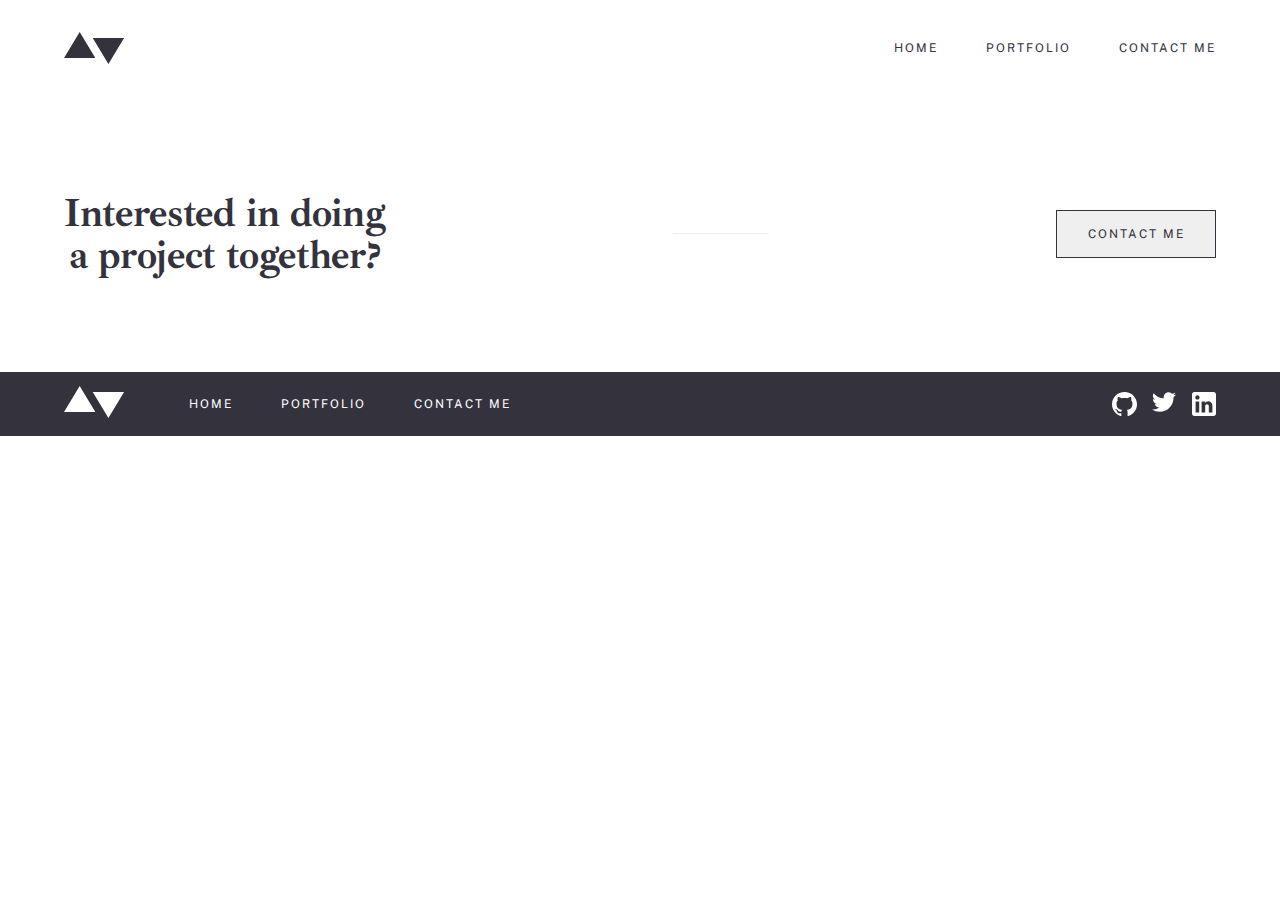
==== commit 51b1b8d2: "MPW-10: fix connecting of links to the page" ====
--- a/assets/pages/bookmark.html
+++ b/assets/pages/bookmark.html
@@ -25,9 +25,9 @@
         <!-- begining primary navagtion -->
         <nav id="primary-nav">
             <ul id="nav-items-list">
-                <a href=""><li class="nav-list-item">Home</li></a>
-                <a href=""><li class="nav-list-item">Portfolio</li></a>
-                <a href=""><li class="nav-list-item">Contact Me</li></a>
+                <a href="../../index.html"><li class="nav-list-item">Home</li></a>
+                <a href="./porfolio.html"><li class="nav-list-item">Portfolio</li></a>
+                <a href="./contact.html"><li class="nav-list-item">Contact Me</li></a>
             </ul>
             <!-- https://www.w3schools.com/howto/howto_js_mobile_navbar.asp -->
             <a href="javascript:void(0);" id="nav-icon" onclick="myFunction()">
@@ -102,6 +102,7 @@
                 Interested in doing<br>
                 a project together?
             </strong>
+            <hr>
             <button id="contact">
                 CONTACT ME
             </button>
@@ -113,10 +114,10 @@
                     <svg xmlns="http://www.w3.org/2000/svg" width="61" height="32"><path fill="#FFFFFF" fill-rule="evenodd" d="M60.082 5.878L44.408 32 28.735 5.878h31.347zM15.673 0l15.674 26.122H0L15.673 0z"/></svg>
                 </div>
                 <nav id="secondary-nav">
-                    <ul>
-                        <li class="nav-list-item">Home</li>
-                        <li class="nav-list-item">Portfolio</li>
-                        <li class="nav-list-item">Contact Me</li>
+                    <ul id="nav-items-list">
+                        <a href="../../index.html"><li class="nav-list-item">Home</li></a>
+                        <a href="./porfolio.html"><li class="nav-list-item">Portfolio</li></a>
+                        <a href="./contact.html"><li class="nav-list-item">Contact Me</li></a>
                     </ul>
                 </nav>
             </div>
--- a/assets/custom/css/root.css
+++ b/assets/custom/css/root.css
@@ -1,4 +1,4 @@
-@import url("https://fonts.googleapis.com/css2?family=Ibarra+Real+Nova:wght@400;700&family=Public+Sans&display=swap");
+@import url('https://fonts.googleapis.com/css2?family=Ibarra+Real+Nova:wght@400;500;600;700&family=Public+Sans:wght@100;200;300;400;500;600;700&display=swap');
 
 * {
   margin: 0;
@@ -6,175 +6,212 @@
   box-sizing: border-box;
 }
 
-:root {
-  --SlightlyDesaturatedCyan: #5fb4a2;
-  --DarkBlue: #203a4c;
-  --GrayishDarkBlue: #33323d;
-  --VeryLightGreyBG: #fafafa;
-  --LightGreyTextField: #eaeaeb;
-  --BrightRedErrors: #f43030;
-  --white: #fff;
-}
-
-body {
-  width: 1440px;
-  background-color: var(--VeryLightGreyBG);
-  overflow-x: hidden;
-  margin: 0 auto;
-}
-
-/* navigation */
-
-nav,
-main,
-.foot-notes {
-  width: 79%;
-  height: 32px;
-  display: flex;
-  justify-content: left;
-  align-items: center;
-  margin: 40px auto;
-  overflow: hidden;
-  box-sizing: border-box;
-  font-size: 14px;
-}
-
-.site-brand-logo-container img {
-  width: 60%;
-  height: auto;
-}
-.nav-items-container ul li {
-  font-family: "Public Sans", sans-serif;
-  display: inline-block;
-  list-style: none;
-  margin-left: 26px;
-}
-.empty-col-separator {
-  width: 68%;
-}
-/* Footer */
-
-footer {
-  width: 100%;
-  height: 314px;
-  display: flex;
-  justify-content: center;
-}
-.footer-container {
-  width: 78%;
-  height: 100%;
-  display: flex;
-  justify-content: end;
-  align-items: center;
-  overflow: hidden;
-  box-sizing: border-box;
-  font-size: 14px;
-  margin-left: -50px;
-  text-align: center;
-}
-
-.footer-container > div {
-  display: flex;
-  align-items: center;
-  height: 100%;
-}
-.footer-col-1 {
-  width: 29%;
-  margin: 0 auto;
-}
-.footer-col-2 {
-  text-align: center;
-  width: 60%;
-}
-.footer-line-sparator {
-  width: 100%;
-  height: 1px;
-  background-color: #ccc;
-  margin: 0 auto;
-}
-.footer-col-3 {
-  display: flex;
-  justify-content: center;
-  width: 10%;
-}
-.foot-notes-container {
-  width: 100%;
-  height: 80px;
-  background-color: var(--GrayishDarkBlue);
-  display: flex;
-  align-items: center;
-  color: var(--white);
-  font-family: "Public Sans", sans-serif;
-}
-.foot-notes > .foot-nav-items > ul li,
-.social-icons > ul li {
-  display: inline-block;
-  margin: 10px;
-}
-.foot-logo img {
-  width: 60.08px;
-  height: 32px;
-}
-
-.foot-notes > div {
-  display: inline-block;
-}
-.empty-col {
-  width: 40%;
-}
-
-.social-icons,
-.foot-nav-items,
-.empty-col {
-  margin-left: 60px;
-}
-
-/* Typography */
-h1 {
-  font-family: "Ibarra Real Nova Bold";
-  font-size: 44px;
-  padding: 50px;
-  line-height: -0.45;
-}
-h2 {
-  font-family: "Ibarra Real Nova Bold";
-  font-size: 30px;
-  line-height: -0.36;
-  padding: 30px;
-}
-
-h3 {
-  font-family: "Ibarra Real Nova Regular";
-  /* 32px, 36px Line, -0.29Charater */
-}
-
-p {
-  font-family: "Public Sans Regular";
-  font-size: 16px;
-  line-height: 30px;
-}
-
-/* p {
-  font-family: "Public Sans Regular";
-  font-size: 15px;
-  line-height: 30px;
-} */
-
-/* component */
-.secondary-btn {
-  width: 200px;
-  height: 48px;
-  background-color: var(--GrayishDarkBlue);
-  color: var(--white);
-  border: unset;
-  font-family: Public Sans;
-  font-size: 12px;
-  display: flex;
-  align-items: center;
-}
-.secondary-btn {
-  background-color: unset;
-  border: 1px solid var(--DarkBlue);
-  color: var(--DarkBlue);
-  padding-left: 16%;
-}
+header{
+	width: 90%;
+	margin-left: auto;
+	margin-right: auto;
+	margin-top: 2rem;
+	margin-bottom: 4rem;
+	display: flex;
+	justify-content: space-between;
+	height: 32px;
+}
+
+#primary-nav{
+	/* this is a place holder for now */
+	display: flex;
+}
+
+#nav-items-list{
+	display: none;
+}
+
+#nav-icon{
+	color: #33323D;
+}
+
+main{
+	width: 90%;
+	margin: 2rem auto;
+}
+
+footer{
+	display: flex;
+	flex-direction: column;
+	row-gap: 2rem;
+}
+
+#footnote{
+	display: flex;
+	flex-direction: column;
+	width: 90%;
+	margin-left: auto;
+	margin-right: auto;
+	row-gap: 4rem;
+	align-items: center;
+}
+
+strong{
+	font-family: 'Ibarra Real Nova';
+	font-style: normal;
+	font-weight: 700;
+	font-size: 40px;
+	line-height: 42px;
+	text-align: center;
+	letter-spacing: -0.357143px;
+	color: #33323D;
+}
+
+hr {
+    background: #33323D;
+    mix-blend-mode: normal;
+    opacity: 0.15;
+    height: 2px;
+    width: 100%;
+}
+
+#footnote hr {
+	display: none;
+}
+
+button{
+	font-family: 'Public Sans';
+	font-style: normal;
+	font-weight: 400;
+	font-size: 12px;
+	line-height: 14px;
+	letter-spacing: 2px;
+	text-transform: uppercase;
+	color: #33323D;
+	border: 1px solid #33323D;
+	height: 3rem;
+	width: 10rem;
+	margin-top: auto;
+	margin-bottom: auto;
+}
+
+#main-footer-container{
+	background: #33323D;
+    display: flex;
+    align-content: center;
+}
+
+#main-footer{
+	display: flex;
+	flex-direction: column;
+	row-gap: 2rem;
+	align-items: center;
+	justify-content: space-between;
+	width: 90%;
+	margin: 2rem auto;
+}
+
+#left{
+	display: flex;
+	flex-direction: column;
+	align-items: center;
+	row-gap: 2rem;
+}
+
+#secondary-nav ul{
+	display: flex;
+	flex-direction: column;
+	row-gap: 1rem;
+	font-family: 'Public Sans';
+	font-style: normal;
+	font-weight: 400;
+	font-size: 12px;
+	line-height: 14px;
+	text-align: center;
+	letter-spacing: 2px;
+	text-transform: uppercase;
+	color: #FFFFFF;
+	list-style: none;
+}
+
+#socials{
+	display: flex;
+	column-gap: 1rem;
+}
+
+#socials div {
+	width: 24px;
+	height: 24px;
+}
+
+/* tablet and desktop*/
+@media screen and (min-device-width: 480px) {
+	#primary-nav{
+		display: flex;
+		align-items: center;
+	}
+	
+	#nav-items-list{
+		display: flex;
+		justify-content: space-between;
+		column-gap: 3rem;
+		list-style: none;
+		font-family: 'Public Sans';
+		font-style: normal;
+		font-weight: 400;
+		font-size: 12px;
+		line-height: 14px;
+		letter-spacing: 2px;
+		text-transform: uppercase;
+	}
+
+	#nav-items-list a{
+		text-decoration: none;
+		color: #33323D;
+	}
+	
+	#nav-icon{
+		display: none;
+	}
+
+	#footnote{
+		margin: 4rem auto;
+		flex-direction: row;
+		justify-content: space-between;
+	}
+
+	#footnote hr{
+		display: inline;
+		width: 6rem;
+		background: #33323D;
+		mix-blend-mode: normal;
+		opacity: 0.15;
+		height: 2px;
+	}
+
+	#main-footer-container{
+		height: 4rem;
+	}
+
+	#main-footer{
+		flex-direction: row;
+		margin-left: auto;
+		margin-right: auto;
+	}
+
+	#left{
+		display: flex;
+		flex-direction: row;
+		align-items: center;
+	}
+
+	#secondary-logo{
+		color: #FFFFFF;
+		margin-right: 4rem;
+	}
+
+	#secondary-nav ul{
+		flex-direction: row;
+		column-gap: 3rem;
+	}
+
+	#secondary-nav #nav-items-list a{
+		text-decoration: none;
+		color: #FFFFFF;
+	}
+}
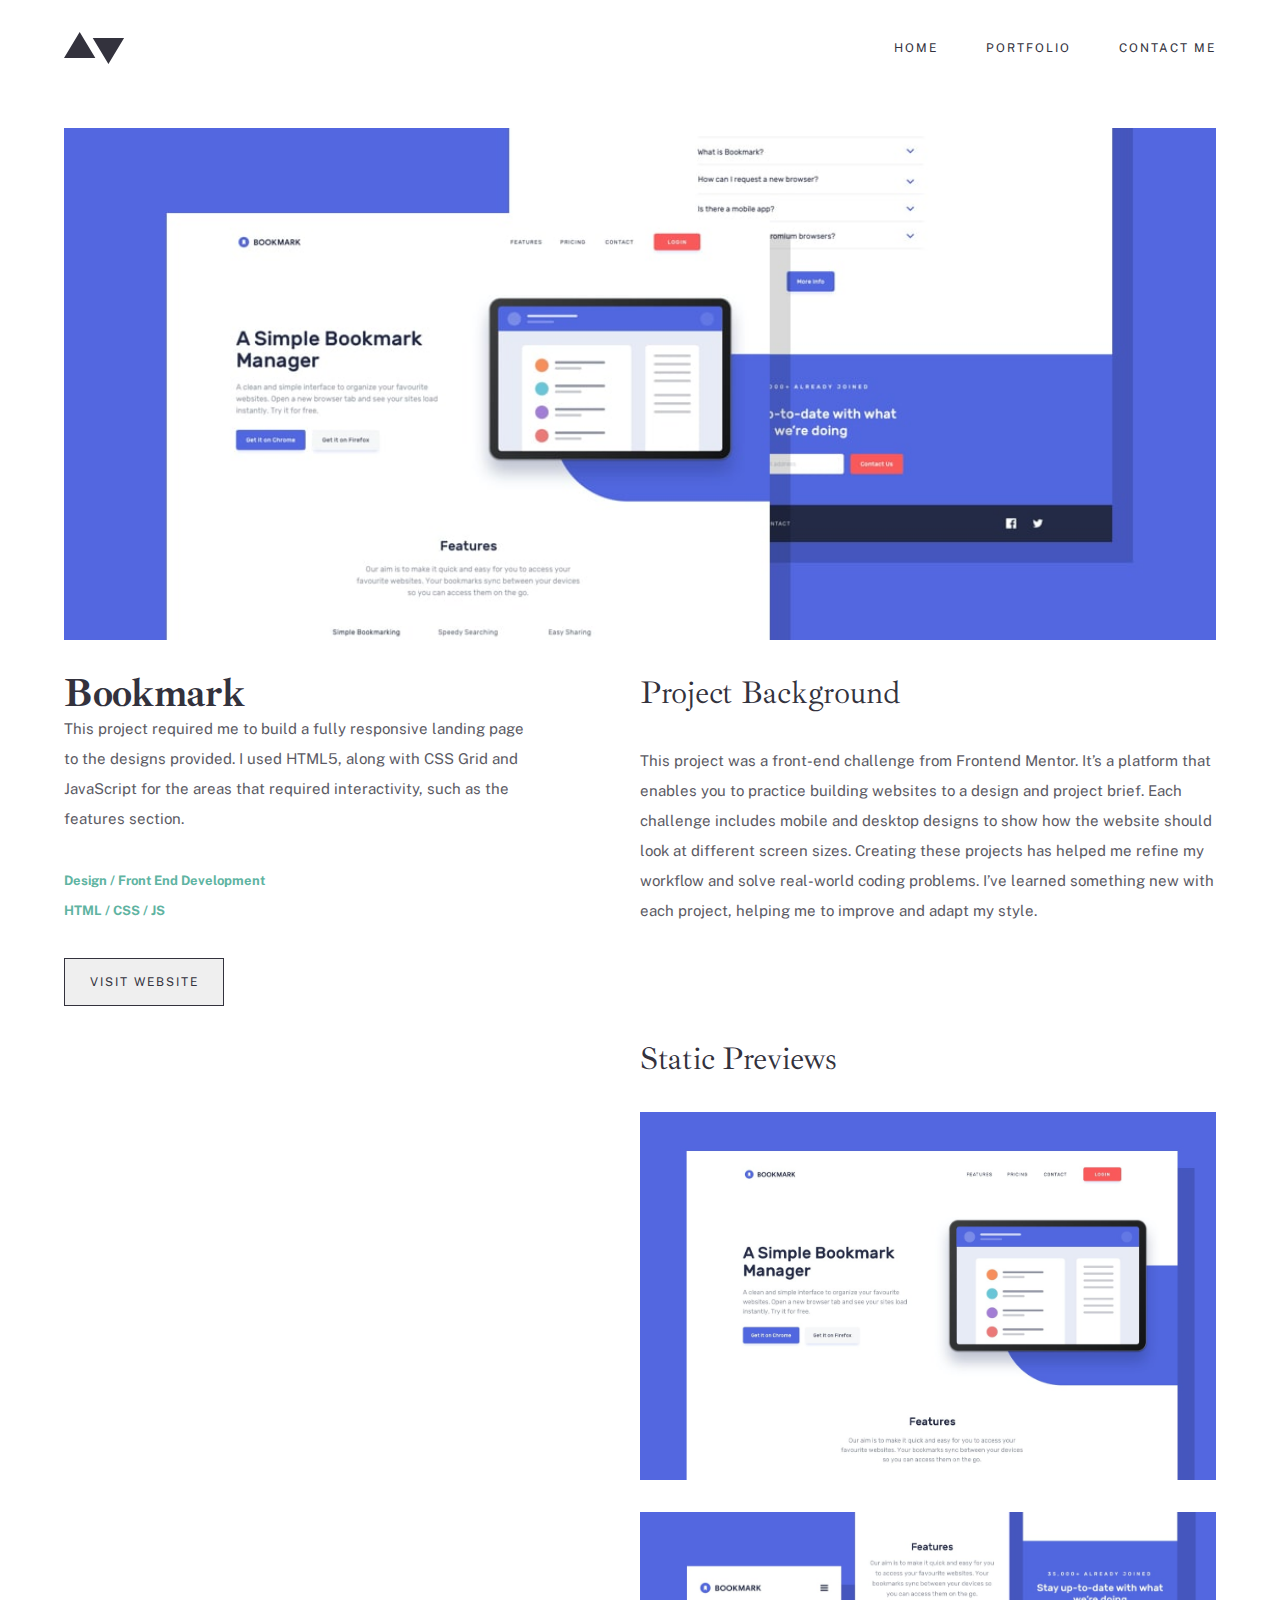
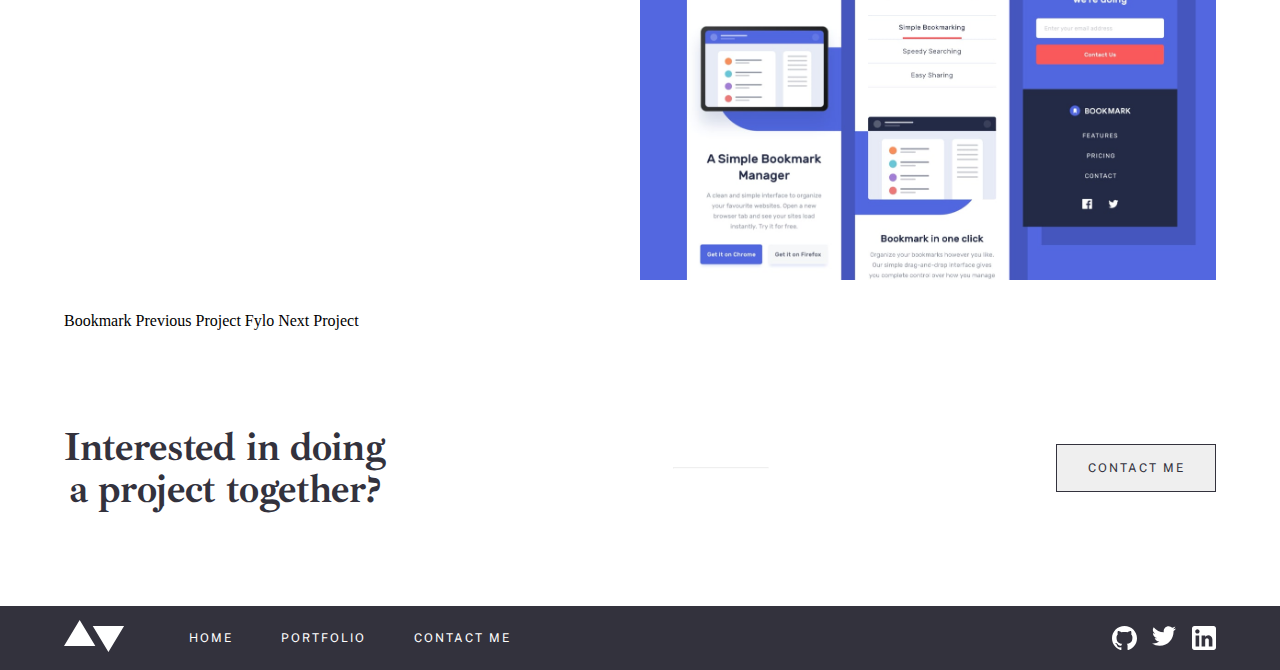
==== commit 38b8bb71: "Merge pull request #18 from BoaduJnr/MPW-12" ====
--- a/assets/pages/bookmark.html
+++ b/assets/pages/bookmark.html
@@ -35,67 +35,49 @@
             </a>
         </nav>
     </header>
-    <!-- <main>
-        <div class="bookmark_image">
-            <img src="../images/portfolio/desktop/image-portfolio-bookmark@2x.jpg" alt="">
+    <main>
+        <div class="image hero" id="bookmark-hero">
         </div>
-        <div class="bookmark_links">
-            <section class="bookmark_info1">
-                <h3>Bookmark</h3>
+        <div class="main-body">
+            <section id="project-summary">
+                <div>
+                    <h1>Bookmark</h1>
+                    <p>
+                        This project required me to build a fully responsive landing page to the designs provided. I used HTML5, along with CSS Grid and JavaScript for the areas that required interactivity, such as the features section.
+                    </p> 
+                </div>
+                <em>
+                    Design / Front End Development<br>
+                    HTML / CSS / JS
+                </em>
+                <button>Visit Website</button>
+            </section>
+            <section id="project-bg">
+                <h2>Project Background</h2>
                 <p>
-                    This project required me to build a fully responsive landing page to the designs provided. I used
-                    HTML5, along with CSS Grid and JavaScript for the areas that required interactivity, such as the
-                    features section.
+                    This project was a front-end challenge from Frontend Mentor. It’s a platform that
+                    enables you to practice building websites to a design and project brief. Each challenge
+                    includes mobile and desktop designs to show how the website should look at different
+                    screen sizes. Creating these projects has helped me refine my workflow and solve
+                    real-world coding problems. I’ve learned something new with each project, helping
+                    me to improve and adapt my style.
                 </p>
-
-                <div><a href="http://">Interaction Design / Front End Development</a></div>
-                <div><a href="http://">HTML / CSS / JS</a></div>
-                <div class="visit"><a href="http://">VISIT WEBSITE</a></div>
-
             </section>
-            <section class="bookmark_info2">
-                <div class="project_background">
-                    <h3>Project Background</h3>
-                    <p>
-                        This project was a front-end challenge from Frontend Mentor. It’s a platform that enables you to
-                        practice building websites to a design and project brief. Each challenge includes mobile and
-                        desktop designs to show how the website should look at different screen sizes. Creating these
-                        projects has helped me refine my workflow and solve real-world coding problems. I’ve learned
-                        something new with each project, helping me to improve and adapt my style.
-                    </p>
+            <section id="static-preview">
+                <h2>Static Previews</h2>
+                <div class="image preview-1">
                 </div>
-                <div class="static_previews">
-                    <h3>
-                        Static Previews
-                    </h3>
-                    <img src="../images/portfolio/desktop/image-portfolio-bookmark.jpg" alt="">
-                    <p>
-
-                    </p>
-
+                <div class="image preview-2">
                 </div>
-
-
             </section>
         </div>
-        <div class="prev_next">
-            <div class="prev">
-                <label for="">
-                    <h3>Manage</h3>
-                </label>
-                <a href="">Previous Project</a>
+        Bookmark
+        Previous Project
 
-            </div>
-            <div class="next">
-                <label for="">
-                    <h3>Insure</h3>
-                </label>
-                <a href="">Next Project</a>
-            </div>
+        Fylo
+        Next Project
 
-        </div>
-
-    </main> -->
+    </main>
     <footer>
         <div id="footnote">
             <strong>
--- a/assets/custom/css/root.css
+++ b/assets/custom/css/root.css
@@ -31,8 +31,84 @@
 }
 
 main{
+	display: flex;
+	flex-direction: column;
+	row-gap: 2rem;
 	width: 90%;
 	margin: 2rem auto;
+}
+
+.image {
+	width: 100%;
+	background-repeat: no-repeat;
+	background-size: cover;
+}
+
+.hero {
+	height: 10rem;
+}
+
+main h1 {
+	font-family: 'Ibarra Real Nova';
+	font-style: normal;
+	font-weight: 700;
+	font-size: 40px;
+	line-height: 42px;
+	letter-spacing: -0.357143px;
+	color: #33323D;
+}
+
+p{
+	font-family: 'Public Sans';
+	font-style: normal;
+	font-weight: 400;
+	font-size: 15px;
+	line-height: 30px;
+	color: #33323D;
+	mix-blend-mode: normal;
+	opacity: 0.8;
+}
+
+#project-summary{
+	display: flex;
+	flex-direction: column;
+	row-gap: 2rem;
+	margin-bottom: 2rem;
+}
+
+h2{
+	font-family: 'Ibarra Real Nova';
+	font-style: normal;
+	font-weight: 400;
+	font-size: 32px;
+	line-height: 42px;
+	letter-spacing: -0.285714px;
+	color: #33323D;
+}
+
+em{
+	font-family: 'Public Sans';
+	font-style: normal;
+	font-weight: 700;
+	font-size: 13px;
+	line-height: 30px;
+	color: #5FB4A2;
+}
+
+#project-bg{
+	display: flex;
+	flex-direction: column;
+	row-gap: 2rem;
+}
+
+#static-preview{
+	display: flex;
+	flex-direction: column;
+	row-gap: 2rem;
+}
+
+.preview-1, .preview-2{
+	height: 8rem;
 }
 
 footer{
@@ -129,6 +205,11 @@
 	list-style: none;
 }
 
+#secondary-nav #nav-items-list a{
+	text-decoration: none;
+	color: #FFFFFF;
+}
+
 #socials{
 	display: flex;
 	column-gap: 1rem;
@@ -139,7 +220,7 @@
 	height: 24px;
 }
 
-/* tablet and desktop*/
+/* tablet*/
 @media screen and (min-device-width: 480px) {
 	#primary-nav{
 		display: flex;
@@ -169,6 +250,24 @@
 		display: none;
 	}
 
+	.hero {
+		height: 40vw;
+	}
+
+	#project-summary div{
+		display: flex;
+		justify-content: space-between;
+		column-gap: 40%;
+	}
+
+	em{
+		margin-top: -20vw;
+	}
+
+	.preview-1, .preview-2{
+		height: 23rem;
+	}
+
 	#footnote{
 		margin: 4rem auto;
 		flex-direction: row;
@@ -209,9 +308,34 @@
 		flex-direction: row;
 		column-gap: 3rem;
 	}
-
-	#secondary-nav #nav-items-list a{
-		text-decoration: none;
-		color: #FFFFFF;
-	}
-}
+}
+
+/* desktop */
+@media screen and (min-device-width: 1024px) {
+	.main-body{
+		display: flex;
+		flex-wrap: wrap;
+		column-gap: 10%;
+	}
+	
+	#project-summary{
+		width: 40%;
+	}
+
+	#project-summary div{
+		flex-direction: column;
+	}
+
+	em{
+		margin-top: 0;
+	}
+
+	#project-bg {
+		width: 50%;
+	}
+
+	#static-preview{
+		width: 50%;
+		margin-left: 50%;
+	}
+}--- a/assets/custom/css/bookmark.css
+++ b/assets/custom/css/bookmark.css
@@ -1,138 +1,41 @@
-main {
-  background-color: #f2f2f2;
-  display: grid;
-  align-content: space-around;
-  justify-content: space-between;
-  padding: 0 10%;
-  width: 1440px;
-  height: auto;
+#bookmark-hero {
+	background-image: url("../../images/detail/desktop/image-bookmark-hero.jpg");
 }
 
-.bookmark_links {
-  display: flex;
-  justify-content: space-between;
-  width: 1110px;
-  margin-top: 4em;
+.preview-1{
+    background-image: url("../../images/detail/tablet/image-bookmark-preview-1@2x.jpg");
 }
 
-.bookmark_info1 {
-  margin: 4em, 0;
-  padding-bottom: 8px;
-  padding-right: 10px;
-  border-top: 1px solid rgba(51, 50, 61, 0.15);
-  border-bottom: 1px solid rgba(51, 50, 61, 0.15);
-}
-.bookmark_info1 > h3 {
-  margin-bottom: 0;
-  height: 42px;
-  width: 350px;
-  left: 0px;
-  top: 0px;
-  color: #33323d;
-  font-family: Ibarra Real Nova;
-  font-style: Bold;
-  font-size: 40px;
-  line-height: 42px;
-  line-height: 84%;
-}
-p {
-  font-family: sans-serif;
-  font-size: 15px;
-  font-weight: 400px;
-  line-height: 30px;
-  line-height: 170%;
-  text-align: left;
-  color: rgba(51, 50, 61, 0.8);
+.preview-2{
+    background-image: url("../../images/detail/desktop/image-bookmark-preview-2@2x.jpg");
 }
 
-.bookmark_info1 > div {
-  margin-bottom: 1em;
-}
-.visit {
-  border: 1px solid #33323d;
-<<<<<<< HEAD
-=======
-
->>>>>>> 7693ba07bbace8ac014ae5e80bc8832d37527a8d
-  display: flex;
-  width: 178px;
-  height: 40px;
-  justify-content: space-around;
-  padding-top: 4%;
-}
-.visit > a {
-  color: #33323d;
-  font-size: 12px;
+/* tablet*/
+@media screen and (min-device-width: 480px) {
+	#bookmark-hero {
+		background-image: url("../../images/detail/desktop/image-bookmark-hero.jpg");
+	}
+	
+	.preview-1{
+		background-image: url("../../images/detail/tablet/image-bookmark-preview-1@2x.jpg");
+	}
+	
+	.preview-2{
+		background-image: url("../../images/detail/desktop/image-bookmark-preview-2@2x.jpg");
+	}
 }
 
-div > a {
-  color: #5fb4a2;
-  text-decoration: none;
-  font-family: sans-serif;
-  font-size: 16px;
-  font-weight: 700;
-  line-height: 30px;
-  letter-spacing: 0px;
-  text-align: left;
+/* desktop */
+@media screen and (min-device-width: 1024px) {
+	#bookmark-hero {
+		background-image: url("../../images/detail/desktop/image-bookmark-hero.jpg");
+	}
+	
+	.preview-1{
+		background-image: url("../../images/detail/tablet/image-bookmark-preview-1@2x.jpg");
+	}
+	
+	.preview-2{
+		background-image: url("../../images/detail/desktop/image-bookmark-preview-2@2x.jpg");
+	}
 }
-.bookmark_info2 {
-<<<<<<< HEAD
-=======
-  /* margin-top: 3em; */
->>>>>>> 7693ba07bbace8ac014ae5e80bc8832d37527a8d
-  margin-left: 12em;
-  padding-bottom: 10px;
-  padding-right: 50px;
-}
-.project_background > h3 {
-  margin-top: 0;
-  left: 0px;
-  top: 0px;
-  color: #33323d;
-  font-family: Ibarra Real Nova;
-  font-size: 32px;
-  line-height: 42px;
-  line-height: 105%;
-}
-.static_previews > h3 {
-  margin-top: 0;
-  left: 0px;
-  top: 0px;
-  color: #33323d;
-  font-family: Ibarra Real Nova;
-  font-size: 32px;
-  line-height: 42px;
-  line-height: 105%;
-}
-.prev_next {
-  display: flex;
-  width: 1110px;
-  height: 130px;
-  border-top: 1px solid rgba(51, 50, 61, 0.15);
-  border-bottom: 1px solid rgba(51, 50, 61, 0.15);
-}
-.prev_next > .prev {
-  border-right: 1px solid rgba(51, 50, 61, 0.15);
-  width: 50%;
-  padding-left: 2em;
-}
-.prev_next > .next {
-  padding-right: 2em;
-  direction: rtl;
-  border-left: 1px solid rgba(51, 50, 61, 0.15);
-  width: 50%;
-}
-.prev > a,
-.next > a {
-  color: rgba(51, 50, 61, 0.5);
-}
-label > h3 {
-  margin-top: 0;
-  left: 0px;
-  top: 0px;
-  color: #33323d;
-  font-family: Ibarra Real Nova;
-  font-size: 32px;
-  line-height: 42px;
-  line-height: 105%;
-}
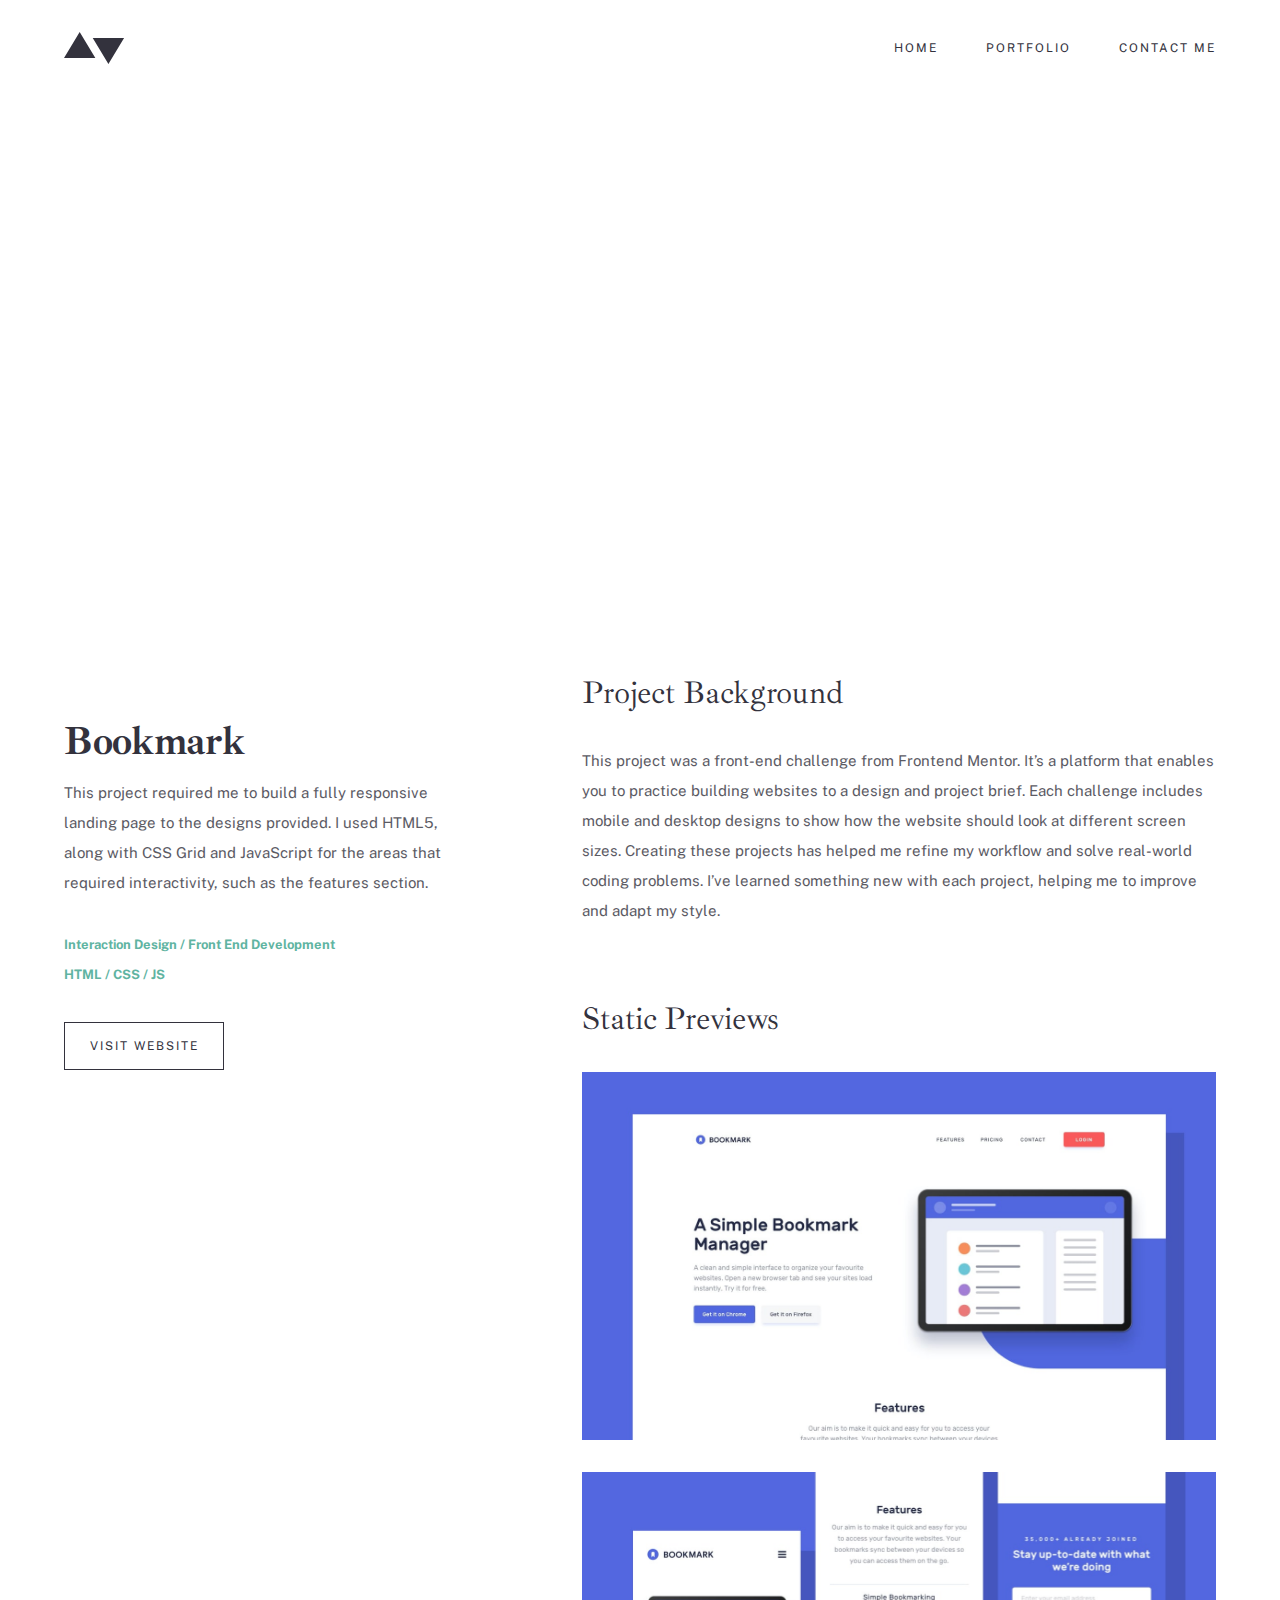
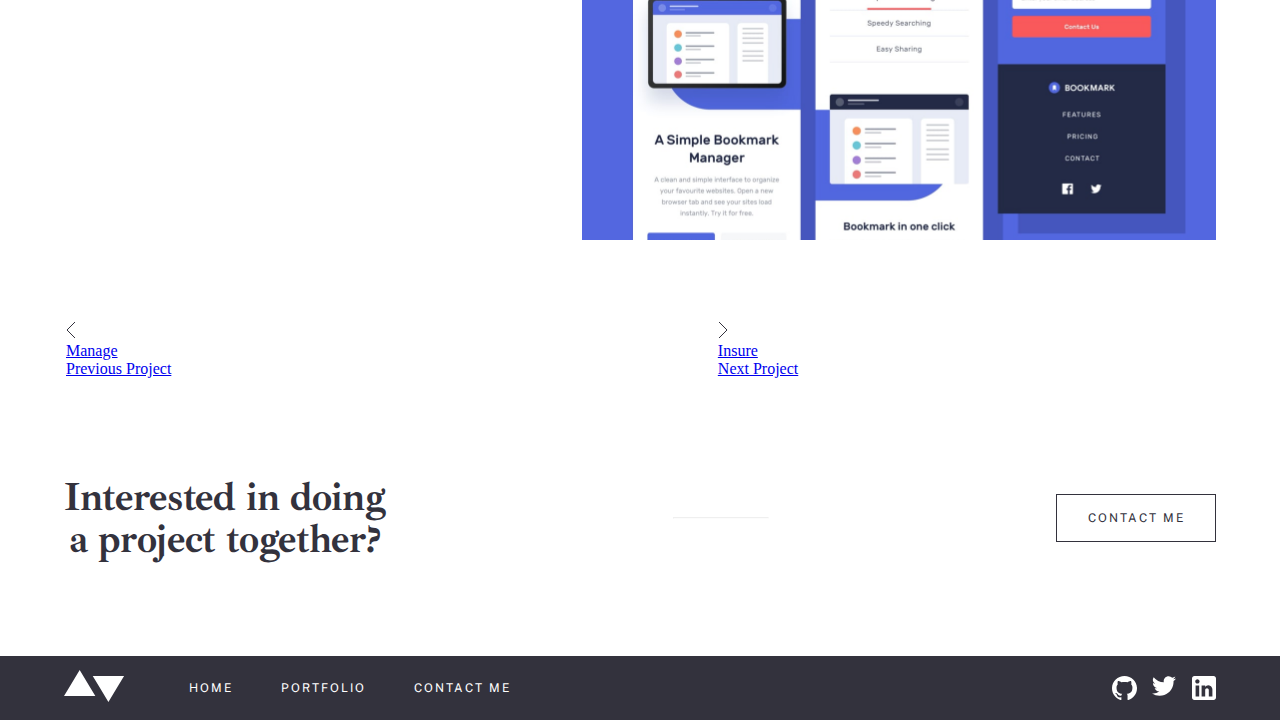
==== commit df02c107: "MPW-9: Links updated" ====
--- a/assets/pages/bookmark.html
+++ b/assets/pages/bookmark.html
@@ -20,38 +20,50 @@
     <header>
         <!-- website logo -->
         <div class="main-logo">
-            <img src="../images/logo.svg" alt="site logo" />
+            <a href="./index.html"> <img src="../images/logo.svg" alt="site logo" /></a>
         </div>
         <!-- begining primary navagtion -->
         <nav id="primary-nav">
             <ul id="nav-items-list">
-                <a href="../../index.html"><li class="nav-list-item">Home</li></a>
-                <a href="./porfolio.html"><li class="nav-list-item">Portfolio</li></a>
-                <a href="./contact.html"><li class="nav-list-item">Contact Me</li></a>
+                <a href="../../index.html">
+                    <li class="nav-list-item">Home</li>
+                </a>
+                <a href="./porfolio.html">
+                    <li class="nav-list-item">Portfolio</li>
+                </a>
+                <a href="./contact.html">
+                    <li class="nav-list-item">Contact Me</li>
+                </a>
             </ul>
             <!-- https://www.w3schools.com/howto/howto_js_mobile_navbar.asp -->
             <a href="javascript:void(0);" id="nav-icon" onclick="myFunction()">
-                <i class="fa fa-bars fa-2x"></i>
+                <!-- <i class="fa fa-bars fa-2x"></i> -->
+                <img src="./assets/images/icons/hamburger.svg" alt="">
             </a>
         </nav>
     </header>
     <main>
-        <div class="image hero" id="bookmark-hero">
+        <div class="image hero">
         </div>
         <div class="main-body">
+            <hr id="first-hr">
             <section id="project-summary">
                 <div>
                     <h1>Bookmark</h1>
                     <p>
-                        This project required me to build a fully responsive landing page to the designs provided. I used HTML5, along with CSS Grid and JavaScript for the areas that required interactivity, such as the features section.
-                    </p> 
+                        This project required me to build a fully responsive landing page to the designs provided. I
+                        used
+                        HTML5, along with CSS Grid and JavaScript for the areas that required interactivity, such as the
+                        features section.
+                    </p>
                 </div>
                 <em>
-                    Design / Front End Development<br>
+                    Interaction Design / Front End Development<br>
                     HTML / CSS / JS
                 </em>
                 <button>Visit Website</button>
             </section>
+            <hr>
             <section id="project-bg">
                 <h2>Project Background</h2>
                 <p>
@@ -71,12 +83,25 @@
                 </div>
             </section>
         </div>
-        Bookmark
-        Previous Project
-
-        Fylo
-        Next Project
-
+        <table>
+            <tr>
+                <td class="prev">
+                    <a href="./manage.html">
+                        <img src="../images/icons/arrow-left.svg" alt="">
+                        <div class="project-name">Manage</div>
+                        <div class="navigation-button">Previous Project</div>
+                    </a>
+                </td>
+                <td class="next">
+                    <a href="./insure.html">
+                        <img src="../images/icons/arrow-right.svg" alt="">
+                        <div class="project-name">Insure</div>
+                        <div class="navigation-button">Next Project</div>
+                    </a>
+                </td>
+                </a>
+            </tr>
+        </table>
     </main>
     <footer>
         <div id="footnote">
@@ -85,46 +110,58 @@
                 a project together?
             </strong>
             <hr>
-            <button id="contact">
-                CONTACT ME
-            </button>
+            <a href="./contact.html">
+                <button id="contact">
+                    CONTACT ME
+                </button>
+            </a>
         </div>
         <div id="main-footer-container">
             <div id="main-footer">
-            <div id="left">
-                <div id="secondary-logo">
-                    <svg xmlns="http://www.w3.org/2000/svg" width="61" height="32"><path fill="#FFFFFF" fill-rule="evenodd" d="M60.082 5.878L44.408 32 28.735 5.878h31.347zM15.673 0l15.674 26.122H0L15.673 0z"/></svg>
+                <div id="left">
+                    <div id="secondary-logo">
+                        <svg xmlns="http://www.w3.org/2000/svg" width="61" height="32">
+                            <path fill="#FFFFFF" fill-rule="evenodd"
+                                d="M60.082 5.878L44.408 32 28.735 5.878h31.347zM15.673 0l15.674 26.122H0L15.673 0z" />
+                        </svg>
+                    </div>
+                    <nav id="secondary-nav">
+                        <ul id="nav-items-list">
+                            <a href="../../index.html">
+                                <li class="nav-list-item">Home</li>
+                            </a>
+                            <a href="./porfolio.html">
+                                <li class="nav-list-item">Portfolio</li>
+                            </a>
+                            <a href="./contact.html">
+                                <li class="nav-list-item">Contact Me</li>
+                            </a>
+                        </ul>
+                    </nav>
                 </div>
-                <nav id="secondary-nav">
-                    <ul id="nav-items-list">
-                        <a href="../../index.html"><li class="nav-list-item">Home</li></a>
-                        <a href="./porfolio.html"><li class="nav-list-item">Portfolio</li></a>
-                        <a href="./contact.html"><li class="nav-list-item">Contact Me</li></a>
-                    </ul>
-                </nav>
-            </div>
-            <div id="socials">
-                <div>
-                    <svg xmlns="http://www.w3.org/2000/svg" width="25" height="24">
-                        <path fill="#FFF"
-                            d="M12.5 0C5.594 0 0 5.51 0 12.305c0 5.437 3.581 10.048 8.547 11.674.625.116.854-.265.854-.592 0-.292-.01-1.066-.016-2.092-3.477.742-4.21-1.65-4.21-1.65-.569-1.42-1.39-1.8-1.39-1.8-1.133-.764.087-.748.087-.748 1.255.086 1.914 1.268 1.914 1.268 1.115 1.881 2.927 1.338 3.641 1.024.113-.797.434-1.338.792-1.646-2.776-.308-5.694-1.366-5.694-6.08 0-1.343.484-2.44 1.286-3.302-.14-.31-.562-1.562.11-3.256 0 0 1.047-.33 3.437 1.261 1-.273 2.063-.409 3.125-.415 1.063.006 2.125.142 3.125.415 2.375-1.591 3.422-1.261 3.422-1.261.672 1.694.25 2.945.125 3.256.797.861 1.281 1.959 1.281 3.302 0 4.727-2.921 5.767-5.703 6.07.438.369.844 1.123.844 2.276 0 1.647-.016 2.97-.016 3.37 0 .322.22.707.86.584 5-1.615 8.579-6.23 8.579-11.658C25 5.509 19.403 0 12.5 0z" />
-                    </svg>
+                <div id="socials">
+                    <div>
+                        <svg xmlns="http://www.w3.org/2000/svg" width="25" height="24">
+                            <path fill="#FFF"
+                                d="M12.5 0C5.594 0 0 5.51 0 12.305c0 5.437 3.581 10.048 8.547 11.674.625.116.854-.265.854-.592 0-.292-.01-1.066-.016-2.092-3.477.742-4.21-1.65-4.21-1.65-.569-1.42-1.39-1.8-1.39-1.8-1.133-.764.087-.748.087-.748 1.255.086 1.914 1.268 1.914 1.268 1.115 1.881 2.927 1.338 3.641 1.024.113-.797.434-1.338.792-1.646-2.776-.308-5.694-1.366-5.694-6.08 0-1.343.484-2.44 1.286-3.302-.14-.31-.562-1.562.11-3.256 0 0 1.047-.33 3.437 1.261 1-.273 2.063-.409 3.125-.415 1.063.006 2.125.142 3.125.415 2.375-1.591 3.422-1.261 3.422-1.261.672 1.694.25 2.945.125 3.256.797.861 1.281 1.959 1.281 3.302 0 4.727-2.921 5.767-5.703 6.07.438.369.844 1.123.844 2.276 0 1.647-.016 2.97-.016 3.37 0 .322.22.707.86.584 5-1.615 8.579-6.23 8.579-11.658C25 5.509 19.403 0 12.5 0z" />
+                        </svg>
+                    </div>
+                    <div>
+                        <svg xmlns="http://www.w3.org/2000/svg" width="24" height="20">
+                            <path fill="#FFF"
+                                d="M24 2.557a9.83 9.83 0 01-2.828.775A4.932 4.932 0 0023.337.608a9.864 9.864 0 01-3.127 1.195A4.916 4.916 0 0016.616.248c-3.179 0-5.515 2.966-4.797 6.045A13.978 13.978 0 011.671 1.149a4.93 4.93 0 001.523 6.574 4.903 4.903 0 01-2.229-.616c-.054 2.281 1.581 4.415 3.949 4.89a4.935 4.935 0 01-2.224.084 4.928 4.928 0 004.6 3.419A9.9 9.9 0 010 17.54a13.94 13.94 0 007.548 2.212c9.142 0 14.307-7.721 13.995-14.646A10.025 10.025 0 0024 2.557z" />
+                        </svg>
+                    </div>
+                    <div>
+                        <svg xmlns="http://www.w3.org/2000/svg" width="24" height="24">
+                            <path fill="#FFF"
+                                d="M21.6 0H2.4C1.08 0 0 1.08 0 2.4v19.2C0 22.92 1.08 24 2.4 24h19.2c1.32 0 2.4-1.08 2.4-2.4V2.4C24 1.08 22.92 0 21.6 0zM7.2 20.4H3.6V9.6h3.6v10.8zM5.4 7.56c-1.2 0-2.16-.96-2.16-2.16 0-1.2.96-2.16 2.16-2.16 1.2 0 2.16.96 2.16 2.16 0 1.2-.96 2.16-2.16 2.16zm15 12.84h-3.6v-6.36c0-.96-.84-1.8-1.8-1.8-.96 0-1.8.84-1.8 1.8v6.36H9.6V9.6h3.6v1.44c.6-.96 1.92-1.68 3-1.68 2.28 0 4.2 1.92 4.2 4.2v6.84z" />
+                        </svg>
+                    </div>
                 </div>
-                <div>
-                    <svg xmlns="http://www.w3.org/2000/svg" width="24" height="20">
-                        <path fill="#FFF"
-                            d="M24 2.557a9.83 9.83 0 01-2.828.775A4.932 4.932 0 0023.337.608a9.864 9.864 0 01-3.127 1.195A4.916 4.916 0 0016.616.248c-3.179 0-5.515 2.966-4.797 6.045A13.978 13.978 0 011.671 1.149a4.93 4.93 0 001.523 6.574 4.903 4.903 0 01-2.229-.616c-.054 2.281 1.581 4.415 3.949 4.89a4.935 4.935 0 01-2.224.084 4.928 4.928 0 004.6 3.419A9.9 9.9 0 010 17.54a13.94 13.94 0 007.548 2.212c9.142 0 14.307-7.721 13.995-14.646A10.025 10.025 0 0024 2.557z" />
-                    </svg>
-                </div>
-                <div>
-                    <svg xmlns="http://www.w3.org/2000/svg" width="24" height="24">
-                        <path fill="#FFF"
-                            d="M21.6 0H2.4C1.08 0 0 1.08 0 2.4v19.2C0 22.92 1.08 24 2.4 24h19.2c1.32 0 2.4-1.08 2.4-2.4V2.4C24 1.08 22.92 0 21.6 0zM7.2 20.4H3.6V9.6h3.6v10.8zM5.4 7.56c-1.2 0-2.16-.96-2.16-2.16 0-1.2.96-2.16 2.16-2.16 1.2 0 2.16.96 2.16 2.16 0 1.2-.96 2.16-2.16 2.16zm15 12.84h-3.6v-6.36c0-.96-.84-1.8-1.8-1.8-.96 0-1.8.84-1.8 1.8v6.36H9.6V9.6h3.6v1.44c.6-.96 1.92-1.68 3-1.68 2.28 0 4.2 1.92 4.2 4.2v6.84z" />
-                    </svg>
-                </div>
-            </div>
             </div>
         </div>
     </footer>
 </body>
+
 </html>--- a/assets/custom/css/root.css
+++ b/assets/custom/css/root.css
@@ -11,7 +11,7 @@
 	margin-left: auto;
 	margin-right: auto;
 	margin-top: 2rem;
-	margin-bottom: 4rem;
+	margin-bottom: 2rem;
 	display: flex;
 	justify-content: space-between;
 	height: 32px;
@@ -48,6 +48,12 @@
 	height: 10rem;
 }
 
+.main-body{
+	display: flex;
+	flex-direction: column;
+	row-gap: 1.5rem;
+}
+
 main h1 {
 	font-family: 'Ibarra Real Nova';
 	font-style: normal;
@@ -76,6 +82,11 @@
 	margin-bottom: 2rem;
 }
 
+#project-summary div{
+	display: flex;
+	flex-direction: column;
+	row-gap: 1rem;
+}
 h2{
 	font-family: 'Ibarra Real Nova';
 	font-style: normal;
@@ -108,7 +119,7 @@
 }
 
 .preview-1, .preview-2{
-	height: 8rem;
+	height: 12rem;
 }
 
 footer{
@@ -164,6 +175,7 @@
 	width: 10rem;
 	margin-top: auto;
 	margin-bottom: auto;
+	background-color: white;
 }
 
 #main-footer-container{
@@ -221,7 +233,7 @@
 }
 
 /* tablet*/
-@media screen and (min-device-width: 480px) {
+@media screen and (min-device-width: 680px) {
 	#primary-nav{
 		display: flex;
 		align-items: center;
@@ -256,14 +268,18 @@
 
 	#project-summary div{
 		display: flex;
+		flex-direction: row;
 		justify-content: space-between;
 		column-gap: 40%;
 	}
 
 	em{
-		margin-top: -20vw;
-	}
-
+		margin-top: -20%;
+	}
+
+	#static-preview{
+		margin-bottom: 3rem;
+	}
 	.preview-1, .preview-2{
 		height: 23rem;
 	}
@@ -311,19 +327,24 @@
 }
 
 /* desktop */
-@media screen and (min-device-width: 1024px) {
+@media screen and (min-device-width: 1008px) {
+	.hero{
+		margin-bottom: 2rem;
+	}
 	.main-body{
 		display: flex;
+		flex-direction: row;
 		flex-wrap: wrap;
 		column-gap: 10%;
 	}
 	
 	#project-summary{
-		width: 40%;
+		width: 35%;
 	}
 
 	#project-summary div{
 		flex-direction: column;
+		margin-top: 3rem;
 	}
 
 	em{
@@ -331,11 +352,16 @@
 	}
 
 	#project-bg {
-		width: 50%;
+		width: 55%;
 	}
 
 	#static-preview{
-		width: 50%;
-		margin-left: 50%;
+		width: 55%;
+		margin-left: 45%;
+		margin-top: -8rem;
+	}
+
+	hr{
+		display: none;
 	}
 }